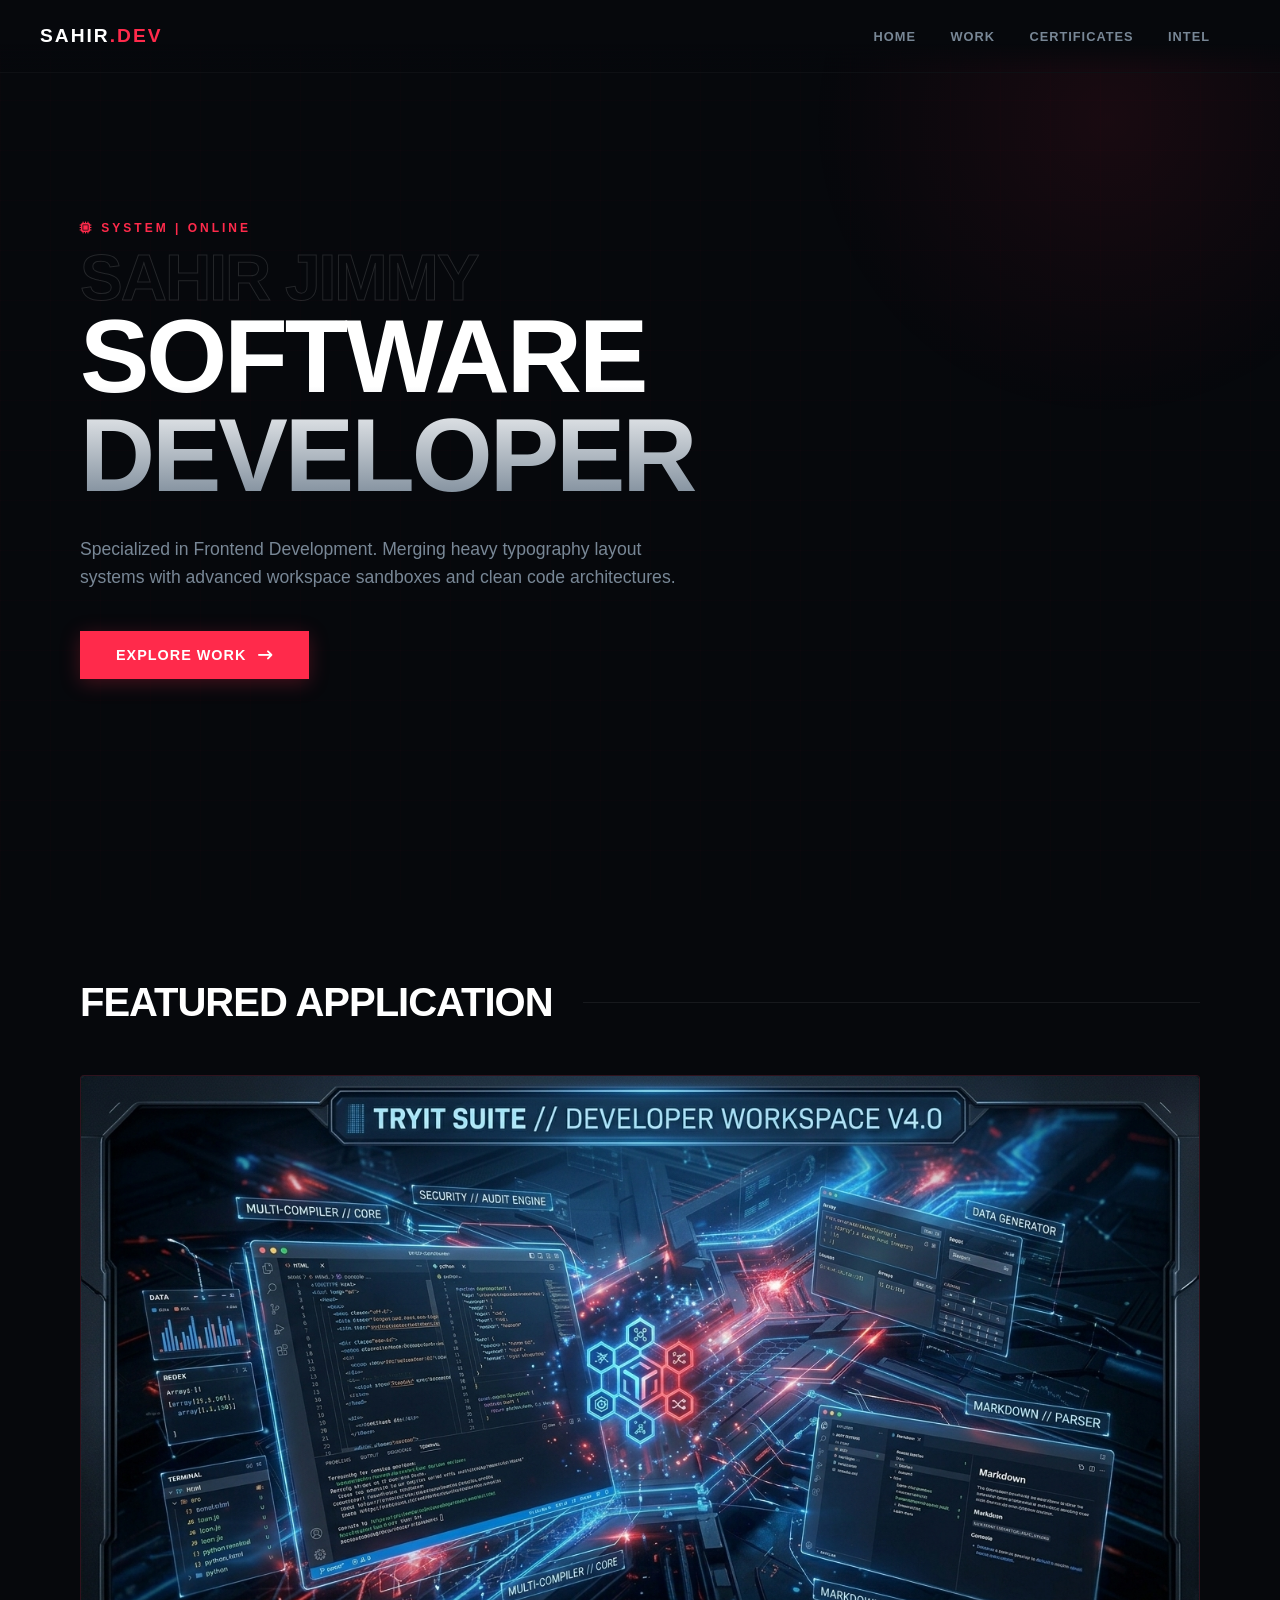
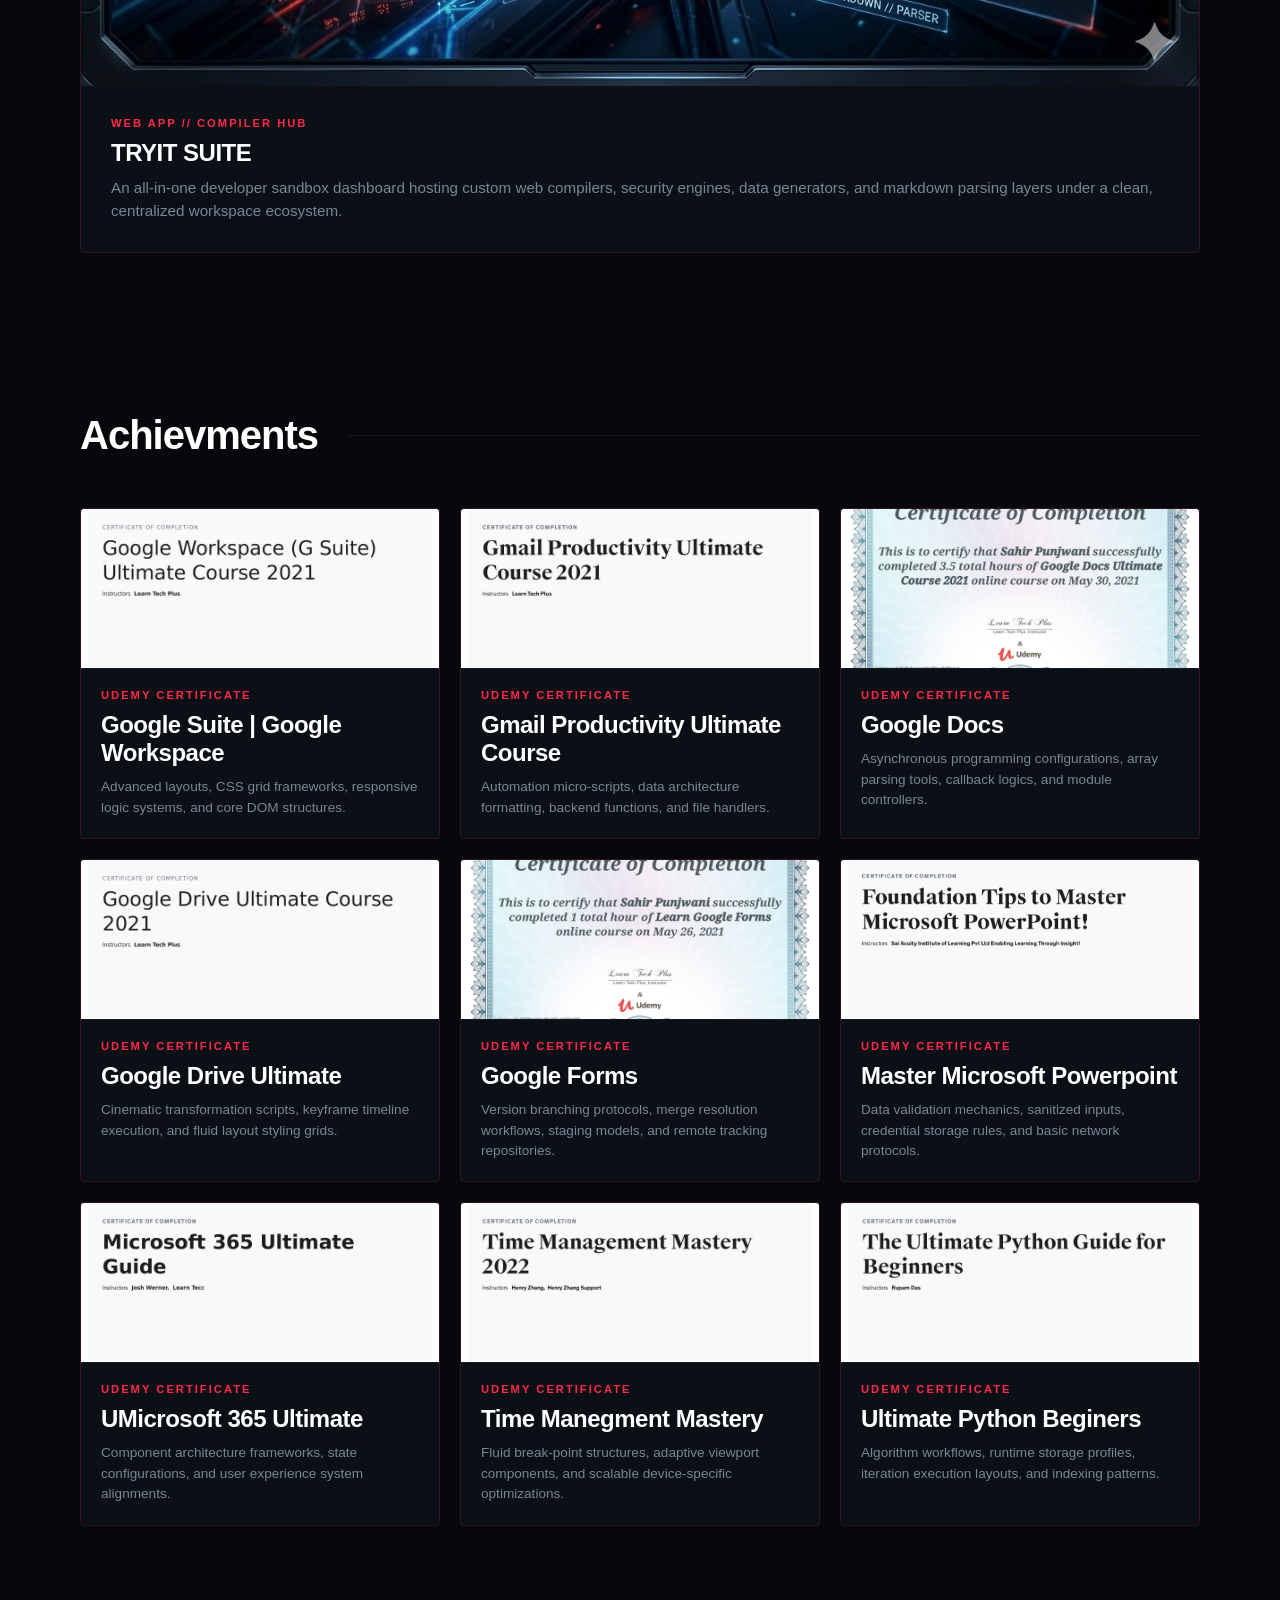
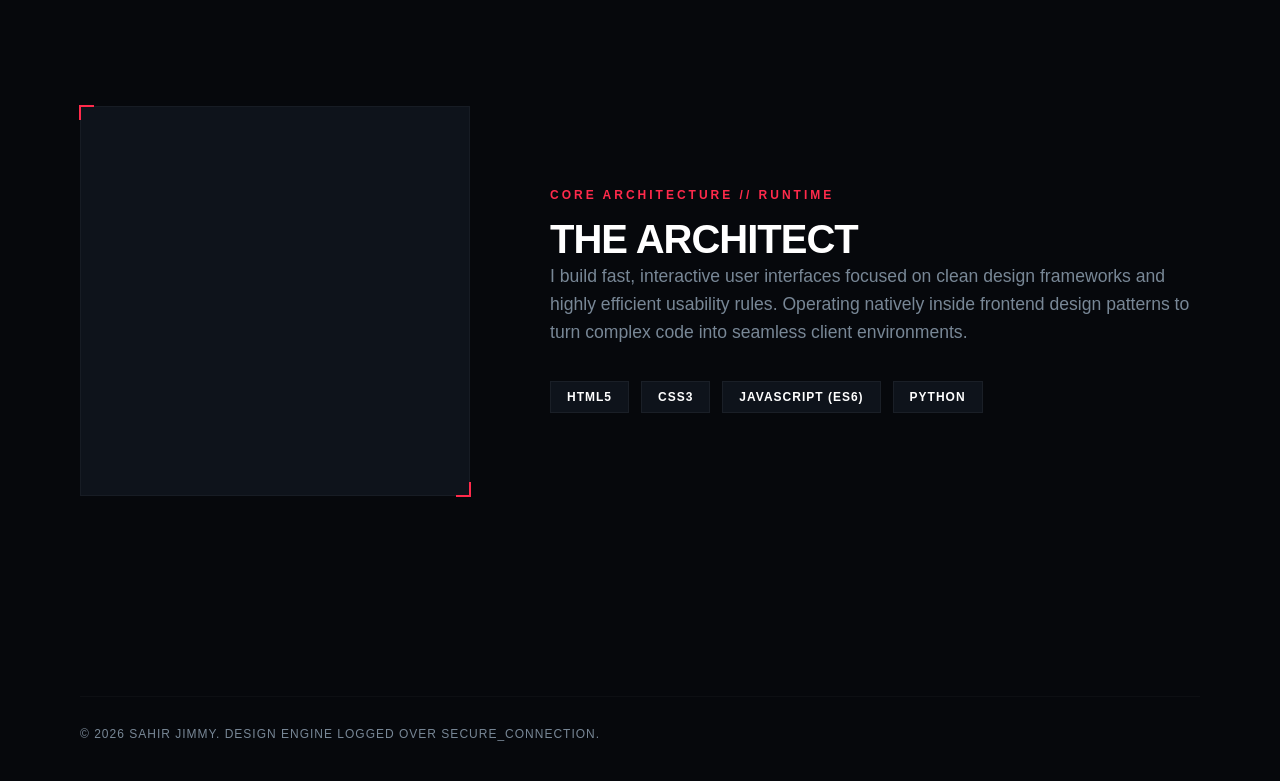
==== index.html @ c9b7b634 "Made Portfolio" ====
<!DOCTYPE html>
<html lang="en">
<head>
  <meta charset="UTF-8">
  <meta name="viewport" content="width=device-width, initial-scale=1.0">
  <title>Sahir Jimmy // Portfolio</title>
  <link rel="stylesheet" href="style.css">
  <link rel="stylesheet" href="https://cdnjs.cloudflare.com/ajax/libs/font-awesome/6.4.0/css/all.min.css">
</head>
<body>

  <div class="bg-grid"></div>
  <div class="glow-orb"></div>

  <header class="navbar">
    <div class="nav-logo">SAHIR<span>.DEV</span></div>
    <nav class="nav-links">
      <a href="#hero">HOME</a>
      <a href="#work">WORK</a>
      <a href="#credentials">CERTIFICATES</a>
      <a href="#about">INTEL</a>
    </nav>
  </header>

  <section id="hero" class="hero-section">
    <div class="hero-text-wrapper container animate-fade">
      <div class="tiny-label"><i class="fa-solid fa-microchip"></i> SYSTEM | ONLINE</div>
      <h2 class="heavy-subtitle">SAHIR JIMMY</h2>
      <h1 class="heavy-title">SOFTWARE DEVELOPER</h1>
      <p class="hero-description">Specialized in Frontend Development. Merging heavy typography layout systems with advanced workspace sandboxes and clean code architectures.</p>
      <div class="hero-actions">
        <a href="#work" class="btn-primary">EXPLORE WORK <i class="fa-solid fa-arrow-right-long"></i></a>
        <div class="scroll-tag"></div>
      </div>
    </div>
  </section>

  <section id="work" class="work-section container">
    <div class="section-header animate-fade">
      <h2 class="section-title">FEATURED APPLICATION</h2>
      <span class="thin-line"></span>
    </div>
    
    <div class="project-grid">
      <div class="project-card animate-fade" style="grid-column: 1 / -1;">
        <div class="card-image-placeholder" style="height: auto; min-height: 240px; background: #070708;">
          <img src="tryit-suite-bg.png" alt="TryIt Suite Application Workspace UI" style="width: 100%; height: 100%; object-fit: cover; display: block;">
        </div>
        <div class="card-content">
          <div class="card-tag">WEB APP // COMPILER HUB</div>
          <h3>TRYIT SUITE</h3>
          <p>An all-in-one developer sandbox dashboard hosting custom web compilers, security engines, data generators, and markdown parsing layers under a clean, centralized workspace ecosystem.</p>
        </div>
      </div>
    </div>
  </section>

  <section id="credentials" class="work-section container">
    <div class="section-header animate-fade">
      <h2 class="section-title">Achievments</h2>
      <span class="thin-line"></span>
    </div>

    <div class="certificate-grid">
      
      <div class="project-card animate-fade">
        <div class="card-image-placeholder" style="height: 160px; background: #0e131b;">
          <img src="G-suit.jpg" alt="Certificate 1" style="width: 100%; height: 100%; object-fit: cover; display: block;">
        </div>
        <div class="card-content" style="padding: 20px;">
          <div class="card-tag">UDEMY CERTIFICATE</div>
          <h3>Google Suite | Google Workspace</h3>
          <p style="font-size: 0.85rem;">Advanced layouts, CSS grid frameworks, responsive logic systems, and core DOM structures.</p>
        </div>
      </div>

      <div class="project-card animate-fade">
        <div class="card-image-placeholder" style="height: 160px; background: #0e131b;">
          <img src="Gmail Productivity Ultimate Course.jpg" alt="Certificate 2" style="width: 100%; height: 100%; object-fit: cover; display: block;">
        </div>
        <div class="card-content" style="padding: 20px;">
          <div class="card-tag">UDEMY CERTIFICATE</div>
          <h3>Gmail Productivity Ultimate Course</h3>
          <p style="font-size: 0.85rem;">Automation micro-scripts, data architecture formatting, backend functions, and file handlers.</p>
        </div>
      </div>

      <div class="project-card animate-fade">
        <div class="card-image-placeholder" style="height: 160px; background: #0e131b;">
          <img src="Google Docs.jpg" alt="Certificate 3" style="width: 100%; height: 100%; object-fit: cover; display: block;">
        </div>
        <div class="card-content" style="padding: 20px;">
          <div class="card-tag">UDEMY CERTIFICATE</div>
          <h3>Google Docs</h3>
          <p style="font-size: 0.85rem;">Asynchronous programming configurations, array parsing tools, callback logics, and module controllers.</p>
        </div>
      </div>

      <div class="project-card animate-fade">
        <div class="card-image-placeholder" style="height: 160px; background: #0e131b;">
          <img src="Google Drive Ultimate.jpg" alt="Certificate 4" style="width: 100%; height: 100%; object-fit: cover; display: block;">
        </div>
        <div class="card-content" style="padding: 20px;">
          <div class="card-tag">UDEMY CERTIFICATE</div>
          <h3>Google Drive Ultimate</h3>
          <p style="font-size: 0.85rem;">Cinematic transformation scripts, keyframe timeline execution, and fluid layout styling grids.</p>
        </div>
      </div>

      <div class="project-card animate-fade">
        <div class="card-image-placeholder" style="height: 160px; background: #0e131b;">
          <img src="Google Forms.jpg" alt="Certificate 5" style="width: 100%; height: 100%; object-fit: cover; display: block;">
        </div>
        <div class="card-content" style="padding: 20px;">
          <div class="card-tag">UDEMY CERTIFICATE</div>
          <h3>Google Forms</h3>
          <p style="font-size: 0.85rem;">Version branching protocols, merge resolution workflows, staging models, and remote tracking repositories.</p>
        </div>
      </div>

      <div class="project-card animate-fade">
        <div class="card-image-placeholder" style="height: 160px; background: #0e131b;">
          <img src="Master Microsoft Powerpoint.png" alt="Certificate 6" style="width: 100%; height: 100%; object-fit: cover; display: block;">
        </div>
        <div class="card-content" style="padding: 20px;">
          <div class="card-tag">UDEMY CERTIFICATE</div>
          <h3>Master Microsoft Powerpoint</h3>
          <p style="font-size: 0.85rem;">Data validation mechanics, sanitized inputs, credential storage rules, and basic network protocols.</p>
        </div>
      </div>

      <div class="project-card animate-fade">
        <div class="card-image-placeholder" style="height: 160px; background: #0e131b;">
          <img src="Microsoft 365 Ultimate.jpg" alt="Certificate 7" style="width: 100%; height: 100%; object-fit: cover; display: block;">
        </div>
        <div class="card-content" style="padding: 20px;">
          <div class="card-tag">UDEMY CERTIFICATE</div>
          <h3>UMicrosoft 365 Ultimate</h3>
          <p style="font-size: 0.85rem;">Component architecture frameworks, state configurations, and user experience system alignments.</p>
        </div>
      </div>

      <div class="project-card animate-fade">
        <div class="card-image-placeholder" style="height: 160px; background: #0e131b;">
          <img src="Time Manegment Mastery.jpg" alt="Certificate 8" style="width: 100%; height: 100%; object-fit: cover; display: block;">
        </div>
        <div class="card-content" style="padding: 20px;">
          <div class="card-tag">UDEMY CERTIFICATE</div>
          <h3>Time Manegment Mastery</h3>
          <p style="font-size: 0.85rem;">Fluid break-point structures, adaptive viewport components, and scalable device-specific optimizations.</p>
        </div>
      </div>

      <div class="project-card animate-fade">
        <div class="card-image-placeholder" style="height: 160px; background: #0e131b;">
          <img src="Ultimate Python Beginers.jpg" alt="Certificate 9" style="width: 100%; height: 100%; object-fit: cover; display: block;">
        </div>
        <div class="card-content" style="padding: 20px;">
          <div class="card-tag">UDEMY CERTIFICATE</div>
          <h3>Ultimate Python Beginers</h3>
          <p style="font-size: 0.85rem;">Algorithm workflows, runtime storage profiles, iteration execution layouts, and indexing patterns.</p>
        </div>
      </div>

    </div>
  </section>

  <section id="about" class="about-section container">
    <div class="about-layout">
      
      <div class="portrait-wrapper animate-fade">
        <div class="avatar-bg-layer">
          <img src="profile-pic.png" alt="Sahir Jimmy" style="width: 100%; height: 100%; object-fit: cover; border-radius: 50%;">
        </div>
        <div class="ui-corner-tl"></div>
        <div class="ui-corner-br"></div>
      </div>

      <div class="about-content animate-fade">
        <div class="tiny-label">CORE ARCHITECTURE // RUNTIME</div>
        <h2 class="section-title">THE ARCHITECT</h2>
        <p>I build fast, interactive user interfaces focused on clean design frameworks and highly efficient usability rules. Operating natively inside frontend design patterns to turn complex code into seamless client environments.</p>
        
        <div class="tech-stack">
          <span class="stack-badge">HTML5</span>
          <span class="stack-badge">CSS3</span>
          <span class="stack-badge">JAVASCRIPT (ES6)</span>
          <span class="stack-badge">PYTHON</span>
        </div>
      </div>

    </div>
  </section>

  <footer class="footer-section container">
    <span class="thin-line"></span>
    <div class="footer-bottom" style="margin-top: 40px;">
      <p>© 2026 SAHIR JIMMY. DESIGN ENGINE LOGGED OVER SECURE_CONNECTION.</p>
    </div>
  </footer>

  <script>
    const observer = new IntersectionObserver((entries) => {
      entries.forEach((entry) => {
        if (entry.isIntersecting) {
          entry.target.classList.add('visible');
        }
      });
    }, { threshold: 0.15 });

    document.querySelectorAll('.animate-fade').forEach((el) => observer.observe(el));
  </script>
</body>
</html>
---- style.css ----
/* --- SYSTEM RESET & PURE CYBER RED CONFIG --- */
:root {
  --bg-deep: #06080c;
  --bg-charcoal: #0e131b;
  --accent-red: #ff2a4b;         /* Master Accent Color */
  --accent-red-glow: rgba(255, 42, 75, 0.12);
  --text-primary: #ffffff;
  --text-muted: #788796;
  --glass-overlay: rgba(14, 19, 27, 0.75);
  --glass-border: rgba(255, 42, 75, 0.15);
}

* {
  margin: 0;
  padding: 0;
  box-sizing: border-box;
  scroll-behavior: smooth;
}

body {
  background-color: var(--bg-deep);
  color: var(--text-primary);
  font-family: 'Segoe UI', Roboto, Helvetica, Arial, sans-serif;
  overflow-x: hidden;
  position: relative;
}

.container {
  max-width: 1200px;
  margin: 0 auto;
  padding: 0 40px;
}

/* --- BACKGROUND GRAPHICS --- */
.bg-grid {
  position: fixed;
  top: 0;
  left: 0;
  width: 100%;
  height: 100%;
  background-image: linear-gradient(rgba(255, 42, 75, 0.015) 1px, transparent 1px),
                    linear-gradient(90deg, rgba(255, 42, 75, 0.015) 1px, transparent 1px);
  background-size: 50px 50px;
  z-index: -2;
}

.glow-orb {
  position: fixed;
  top: -20%;
  right: -10%;
  width: 600px;
  height: 600px;
  background: radial-gradient(circle, rgba(255, 42, 75, 0.08) 0%, transparent 70%);
  z-index: -1;
  pointer-events: none;
}

/* --- NAVIGATION --- */
.navbar {
  position: fixed;
  top: 0;
  left: 0;
  width: 100%;
  display: flex;
  justify-content: space-between;
  align-items: center;
  padding: 25px 40px;
  background: linear-gradient(to bottom, var(--bg-deep) 60%, transparent);
  z-index: 1000;
  border-bottom: 1px solid rgba(255, 255, 255, 0.03);
}

.nav-logo {
  font-weight: 900;
  font-size: 1.2rem;
  letter-spacing: 2px;
}
.nav-logo span { color: var(--accent-red); }

.nav-links a {
  color: var(--text-muted);
  text-decoration: none;
  font-size: 0.8rem;
  font-weight: 700;
  margin-right: 30px;
  letter-spacing: 1px;
  transition: color 0.2s;
}
.nav-links a:hover { color: var(--accent-red); }

/* --- HERO SECTION --- */
.hero-section {
  min-height: 100vh;
  display: flex;
  align-items: center;
  position: relative;
}

.tiny-label {
  color: var(--accent-red);
  font-size: 0.75rem;
  font-weight: 700;
  letter-spacing: 3px;
  margin-bottom: 15px;
  text-transform: uppercase;
}

.heavy-subtitle {
  font-size: 4rem;
  font-weight: 900;
  letter-spacing: -2px;
  line-height: 0.9;
  color: transparent;
  -webkit-text-stroke: 1px rgba(255,255,255,0.12);
}

.heavy-title {
  font-size: 6.5rem;
  font-weight: 900;
  letter-spacing: -3px;
  line-height: 0.95;
  text-transform: uppercase;
  margin-bottom: 30px;
  background: linear-gradient(180deg, #fff 40%, var(--text-muted));
  -webkit-background-clip: text;
  -webkit-text-fill-color: transparent;
}

.hero-description {
  font-size: 1.1rem;
  color: var(--text-muted);
  max-width: 600px;
  line-height: 1.6;
  margin-bottom: 40px;
}

.hero-actions {
  display: flex;
  align-items: center;
  gap: 40px;
}

.btn-primary {
  background: var(--accent-red);
  color: #fff;
  text-decoration: none;
  font-weight: 800;
  font-size: 0.9rem;
  padding: 16px 36px;
  letter-spacing: 1px;
  display: flex;
  align-items: center;
  gap: 12px;
  box-shadow: 0 4px 20px rgba(255, 42, 75, 0.25);
  transition: transform 0.2s, box-shadow 0.2s;
}
.btn-primary:hover {
  transform: translateY(-2px);
  box-shadow: 0 6px 25px rgba(255, 42, 75, 0.45);
}

.scroll-tag {
  font-size: 0.8rem;
  font-weight: 700;
  color: var(--text-muted);
  letter-spacing: 2px;
}

/* --- CARDS & GRID STRUCTURING --- */
.work-section {
  padding: 80px 40px;
}

.section-header {
  display: flex;
  align-items: center;
  gap: 30px;
  margin-bottom: 50px;
}

.section-title {
  font-size: 2.5rem;
  font-weight: 900;
  letter-spacing: -1px;
}

.thin-line {
  flex-grow: 1;
  height: 1px;
  background: rgba(255, 255, 255, 0.07);
}

.project-grid {
  display: grid;
  grid-template-columns: repeat(2, 1fr);
  gap: 40px;
}

.certificate-grid {
  display: grid;
  grid-template-columns: repeat(auto-fit, minmax(280px, 1fr));
  gap: 20px;
}

.project-card {
  background: var(--glass-overlay);
  border: 1px solid var(--glass-border);
  backdrop-filter: blur(10px);
  border-radius: 4px;
  overflow: hidden;
  transition: transform 0.3s ease, border-color 0.3s ease, box-shadow 0.3s ease;
}

.project-card:hover {
  transform: translateY(-5px);
  border-color: var(--accent-red);
  box-shadow: 0 10px 30px var(--accent-red-glow);
}

.card-image-placeholder {
  display: flex;
  justify-content: center;
  align-items: center;
  border-bottom: 1px solid rgba(255, 255, 255, 0.03);
  overflow: hidden;
}

.card-content {
  padding: 30px;
}

.card-tag {
  font-size: 0.7rem;
  font-weight: 800;
  color: var(--accent-red);
  letter-spacing: 2px;
  margin-bottom: 10px;
}

.card-content h3 {
  font-size: 1.5rem;
  font-weight: 800;
  letter-spacing: -0.5px;
  margin-bottom: 10px;
}

.card-content p {
  color: var(--text-muted);
  font-size: 0.95rem;
  line-height: 1.5;
}

/* --- ABOUT ARCHITECTURE SECTION --- */
.about-section {
  padding: 100px 40px;
}

.about-layout {
  display: grid;
  grid-template-columns: 4.5fr 7.5fr;
  gap: 80px;
  align-items: center;
}

.portrait-wrapper {
  position: relative;
  width: 100%;
  aspect-ratio: 1/1;
  background-color: var(--bg-charcoal);
  border: 1px solid rgba(255,255,255,0.04);
  padding: 15px;
}

.avatar-bg-layer {
  width: 100%;
  height: 100%;
  display: flex;
  justify-content: center;
  align-items: center;
}

.ui-corner-tl, .ui-corner-br {
  position: absolute;
  width: 15px;
  height: 15px;
  border-color: var(--accent-red);
  border-style: solid;
  pointer-events: none;
}
.ui-corner-tl { top: -2px; left: -2px; border-width: 2px 0 0 2px; }
.ui-corner-br { bottom: -2px; right: -2px; border-width: 0 2px 2px 0; }

.about-content p {
  color: var(--text-muted);
  font-size: 1.1rem;
  line-height: 1.6;
  margin-bottom: 35px;
}

.tech-stack {
  display: flex;
  flex-wrap: wrap;
  gap: 12px;
}

.stack-badge {
  background: var(--bg-charcoal);
  border: 1px solid rgba(255,255,255,0.05);
  padding: 8px 16px;
  font-size: 0.75rem;
  font-weight: 700;
  letter-spacing: 1px;
}

/* --- FOOTER SECTIONS --- */
.footer-section {
  padding: 60px 40px 40px 40px;
}

.footer-bottom {
  border-top: 1px solid rgba(255, 255, 255, 0.03);
  padding-top: 30px;
  font-size: 0.75rem;
  color: var(--text-muted);
  letter-spacing: 1px;
}

/* --- MOTION ANIMATION ENGINE --- */
.animate-fade {
  opacity: 0;
  transform: translateY(30px);
  transition: opacity 0.8s cubic-bezier(0.16, 1, 0.3, 1), 
              transform 0.8s cubic-bezier(0.16, 1, 0.3, 1);
}

.animate-fade.visible {
  opacity: 1;
  transform: translateY(0);
}

@media (max-width: 992px) {
  .heavy-title { font-size: 4.5rem; }
  .heavy-subtitle { font-size: 3rem; }
  .project-grid { grid-template-columns: 1fr; }
  .about-layout { grid-template-columns: 1fr; gap: 40px; }
  .portrait-wrapper { max-width: 360px; margin: 0 auto; }
}
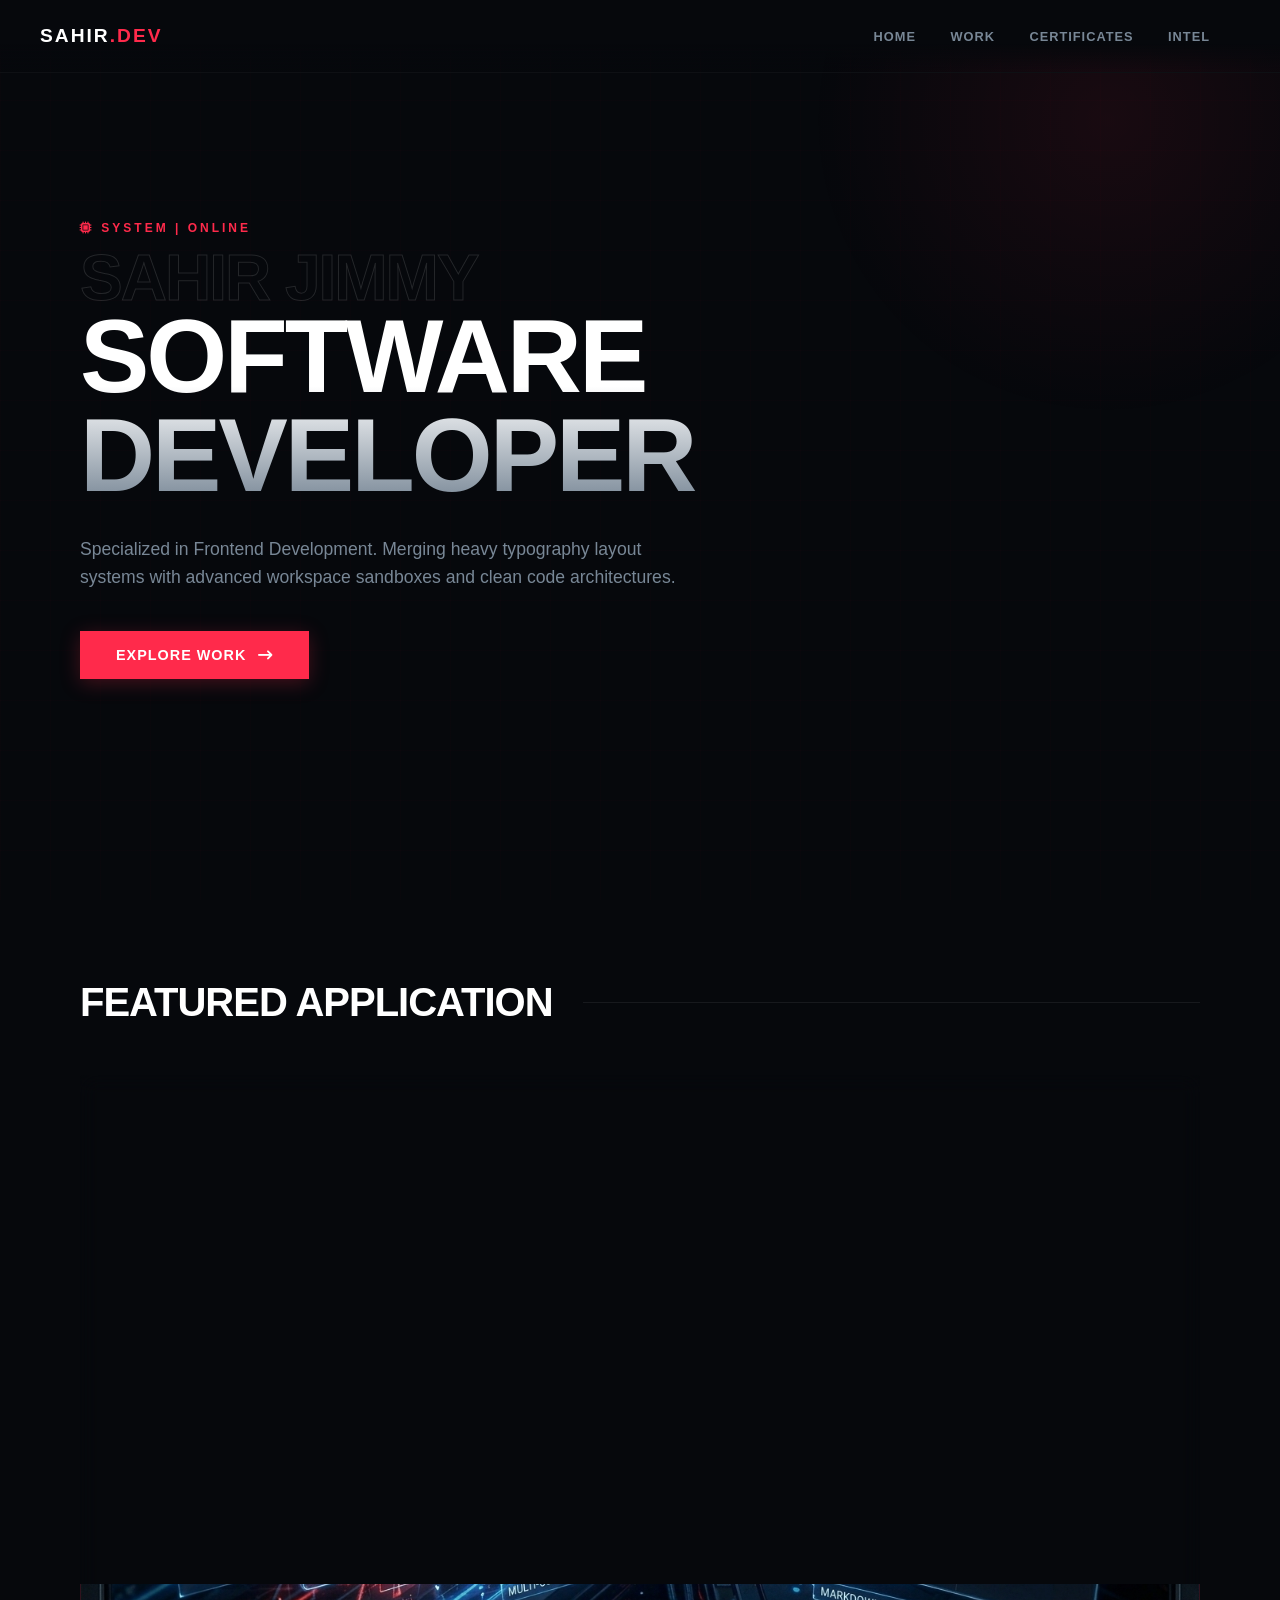
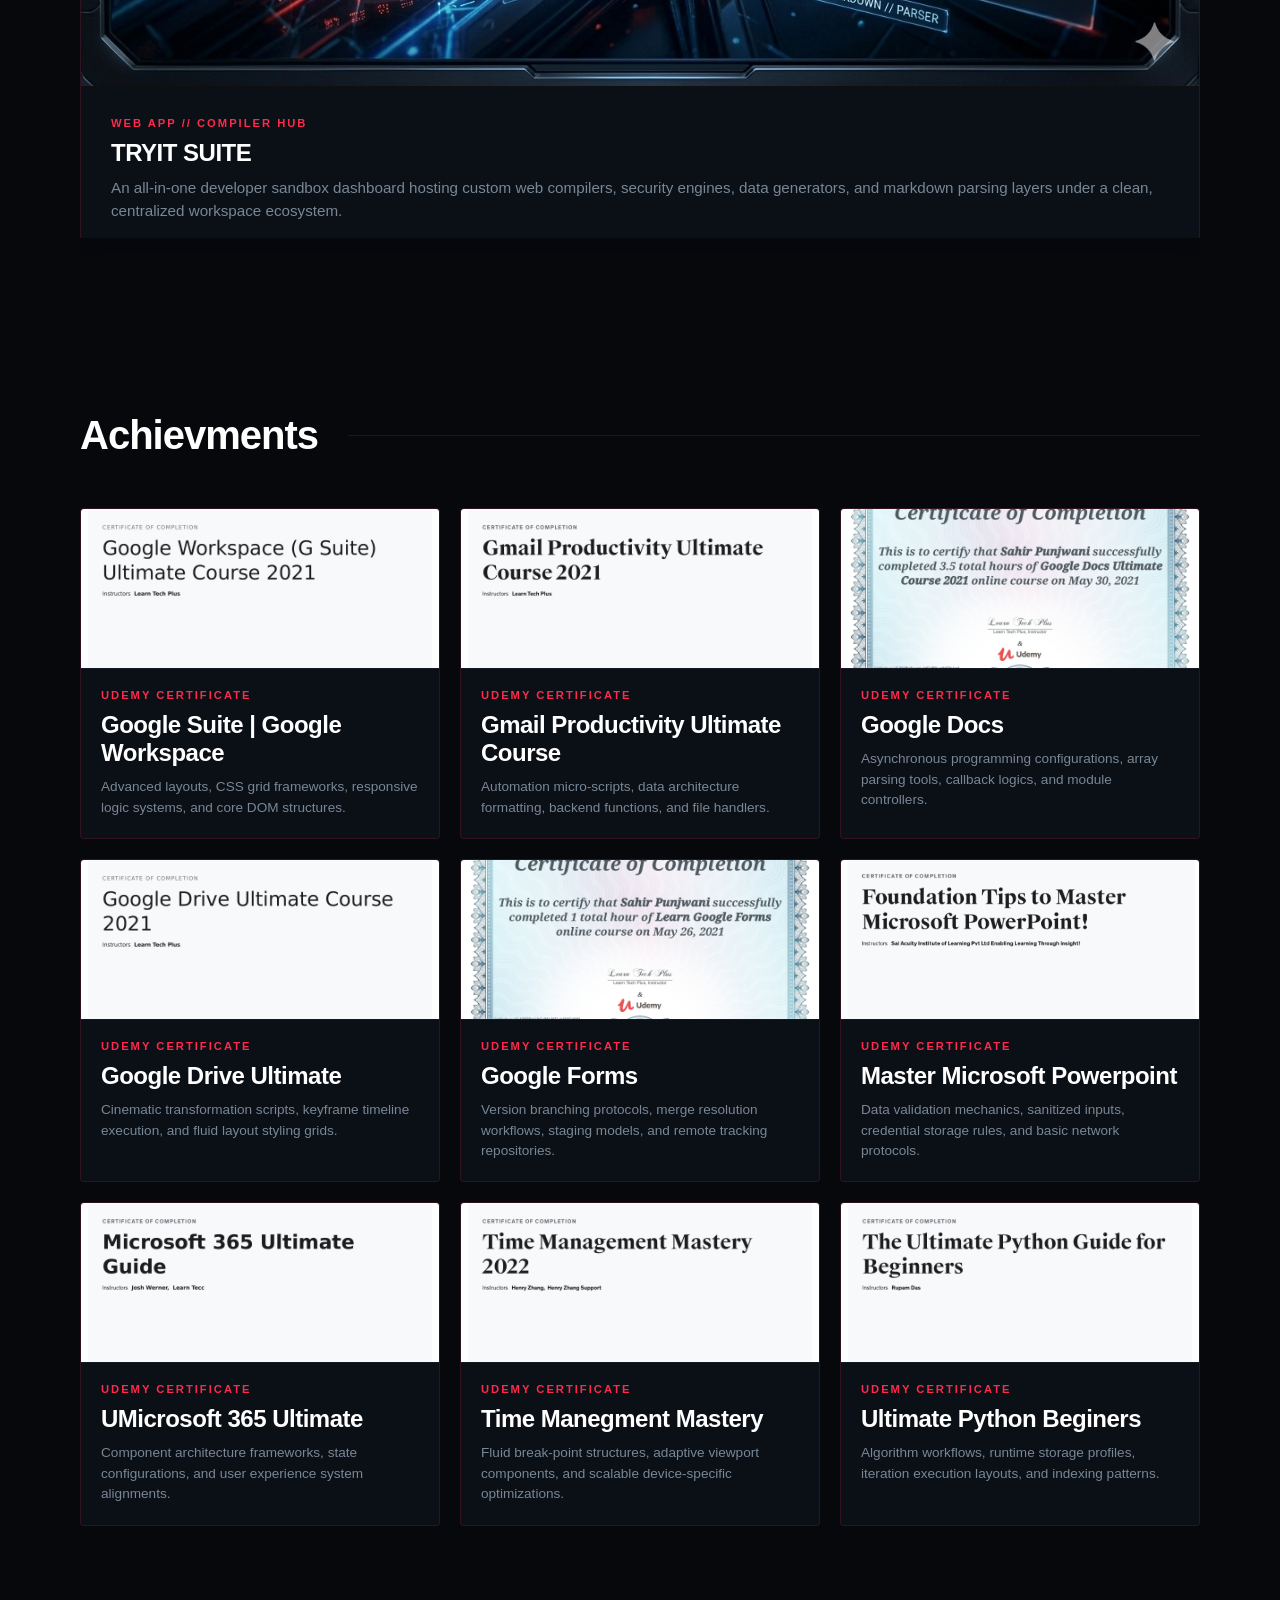
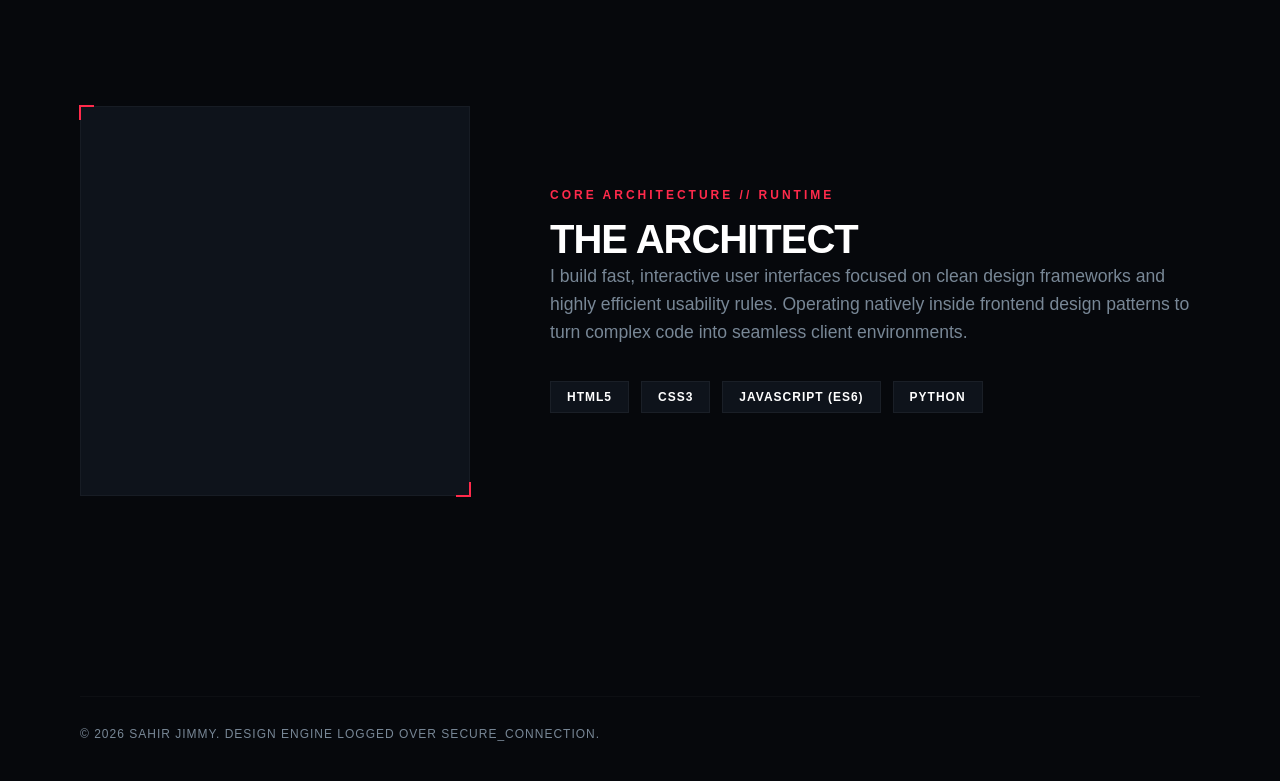
==== commit f0093e7f: "something" ====
--- a/index.html
+++ b/index.html
@@ -6,6 +6,7 @@
   <title>Sahir Jimmy // Portfolio</title>
   <link rel="stylesheet" href="style.css">
   <link rel="stylesheet" href="https://cdnjs.cloudflare.com/ajax/libs/font-awesome/6.4.0/css/all.min.css">
+  <link rel="icon" type="image/png" href="mypic.png">
 </head>
 <body>
 
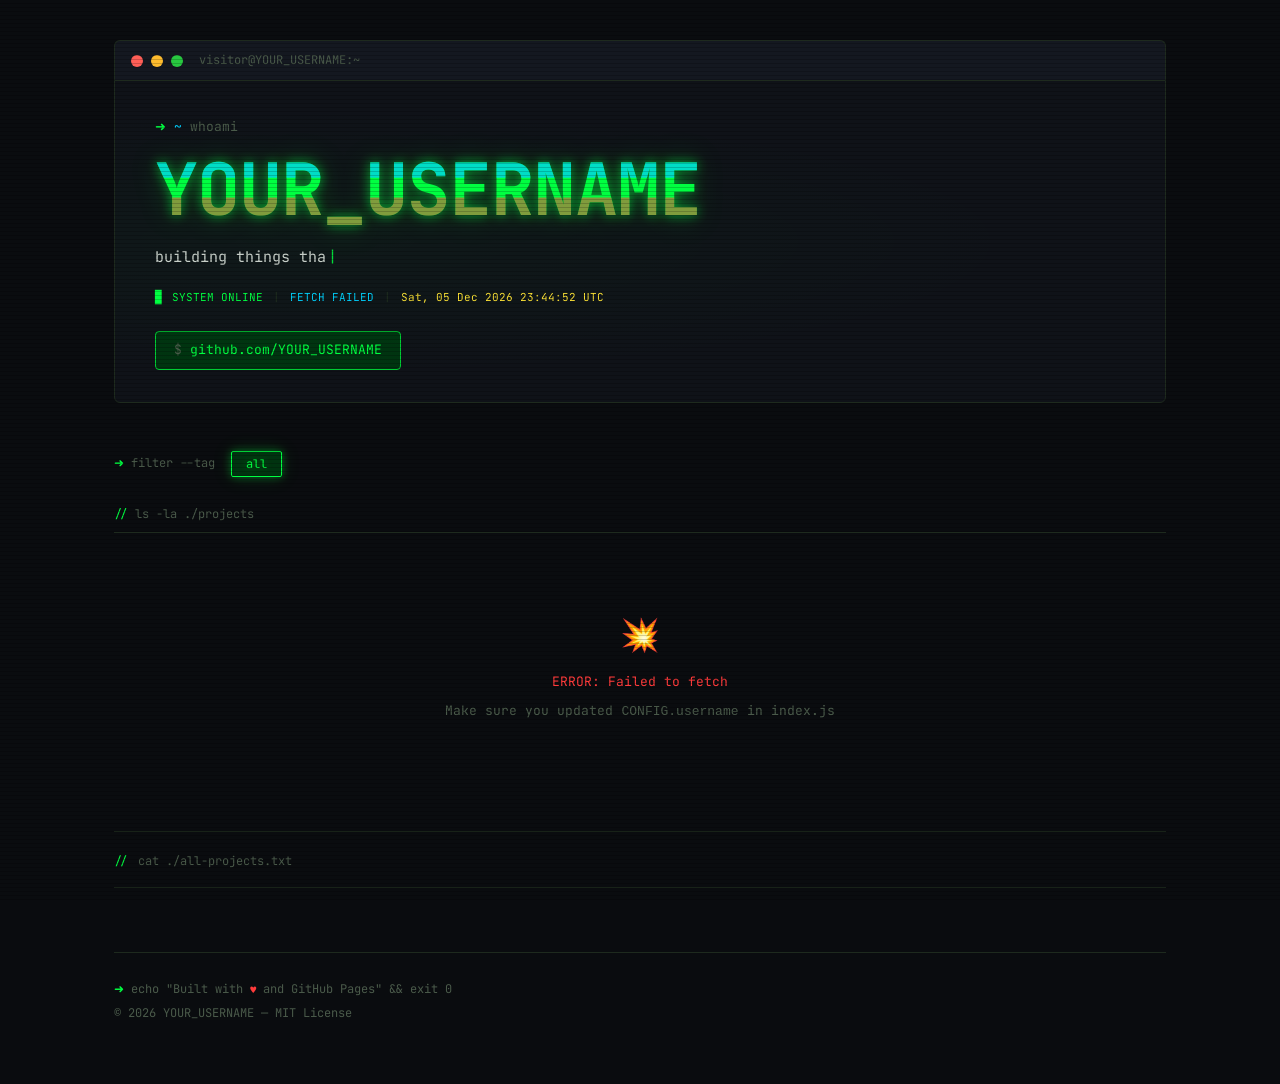
==== commit 362d8fa2: ".." ====
--- a/index.html
+++ b/index.html
@@ -1,215 +1,89 @@
 <!DOCTYPE html>
 <html lang="en">
 <head>
-  <meta charset="UTF-8">
-  <meta name="viewport" content="width=device-width, initial-scale=1.0">
-  <title>Sahir Jimmy // Portfolio</title>
-  <link rel="stylesheet" href="style.css">
-  <link rel="stylesheet" href="https://cdnjs.cloudflare.com/ajax/libs/font-awesome/6.4.0/css/all.min.css">
-  <link rel="icon" type="image/png" href="mypic.png">
+  <meta charset="UTF-8" />
+  <meta name="viewport" content="width=device-width, initial-scale=1.0" />
+  <title>YOUR_USERNAME — Projects</title>
+  <link rel="stylesheet" href="index.css" />
+  <link href="https://fonts.googleapis.com/css2?family=JetBrains+Mono:wght@400;600;700&family=Share+Tech+Mono&display=swap" rel="stylesheet" />
 </head>
 <body>
 
-  <div class="bg-grid"></div>
-  <div class="glow-orb"></div>
+  <!-- Scanline overlay -->
+  <div class="scanlines"></div>
 
-  <header class="navbar">
-    <div class="nav-logo">SAHIR<span>.DEV</span></div>
-    <nav class="nav-links">
-      <a href="#hero">HOME</a>
-      <a href="#work">WORK</a>
-      <a href="#credentials">CERTIFICATES</a>
-      <a href="#about">INTEL</a>
-    </nav>
-  </header>
+  <!-- Matrix rain canvas -->
+  <canvas id="matrix-canvas"></canvas>
 
-  <section id="hero" class="hero-section">
-    <div class="hero-text-wrapper container animate-fade">
-      <div class="tiny-label"><i class="fa-solid fa-microchip"></i> SYSTEM | ONLINE</div>
-      <h2 class="heavy-subtitle">SAHIR JIMMY</h2>
-      <h1 class="heavy-title">SOFTWARE DEVELOPER</h1>
-      <p class="hero-description">Specialized in Frontend Development. Merging heavy typography layout systems with advanced workspace sandboxes and clean code architectures.</p>
-      <div class="hero-actions">
-        <a href="#work" class="btn-primary">EXPLORE WORK <i class="fa-solid fa-arrow-right-long"></i></a>
-        <div class="scroll-tag"></div>
+  <div class="container">
+
+    <!-- HEADER -->
+    <header id="header">
+      <div class="terminal-bar">
+        <span class="dot red"></span>
+        <span class="dot yellow"></span>
+        <span class="dot green"></span>
+        <span class="terminal-title">visitor@YOUR_USERNAME:~</span>
       </div>
-    </div>
-  </section>
-
-  <section id="work" class="work-section container">
-    <div class="section-header animate-fade">
-      <h2 class="section-title">FEATURED APPLICATION</h2>
-      <span class="thin-line"></span>
-    </div>
-    
-    <div class="project-grid">
-      <div class="project-card animate-fade" style="grid-column: 1 / -1;">
-        <div class="card-image-placeholder" style="height: auto; min-height: 240px; background: #070708;">
-          <img src="tryit-suite-bg.png" alt="TryIt Suite Application Workspace UI" style="width: 100%; height: 100%; object-fit: cover; display: block;">
+      <div class="hero">
+        <p class="prompt"><span class="green-text">➜</span> <span class="blue-text">~</span> whoami</p>
+        <h1 class="glitch" data-text="YOUR_USERNAME">YOUR_USERNAME</h1>
+        <p class="tagline" id="typed-tagline"></p>
+        <div class="status-line">
+          <span class="blink">█</span>
+          <span id="status-text">SYSTEM ONLINE</span>
+          <span class="sep">|</span>
+          <span id="project-count">0 REPOS LOADED</span>
+          <span class="sep">|</span>
+          <span id="live-time"></span>
         </div>
-        <div class="card-content">
-          <div class="card-tag">WEB APP // COMPILER HUB</div>
-          <h3>TRYIT SUITE</h3>
-          <p>An all-in-one developer sandbox dashboard hosting custom web compilers, security engines, data generators, and markdown parsing layers under a clean, centralized workspace ecosystem.</p>
+        <div class="header-links">
+          <a href="https://github.com/YOUR_USERNAME" target="_blank" class="btn-terminal">
+            <span class="btn-prefix">$</span> github.com/YOUR_USERNAME
+          </a>
         </div>
       </div>
-    </div>
-  </section>
+    </header>
 
-  <section id="credentials" class="work-section container">
-    <div class="section-header animate-fade">
-      <h2 class="section-title">Achievments</h2>
-      <span class="thin-line"></span>
-    </div>
+    <!-- FILTER BAR -->
+    <section class="filter-bar" id="filter-bar">
+      <span class="prompt-inline"><span class="green-text">➜</span> filter --tag</span>
+      <div class="tags" id="tag-filters">
+        <button class="tag active" data-tag="all">all</button>
+      </div>
+    </section>
 
-    <div class="certificate-grid">
-      
-      <div class="project-card animate-fade">
-        <div class="card-image-placeholder" style="height: 160px; background: #0e131b;">
-          <img src="G-suit.jpg" alt="Certificate 1" style="width: 100%; height: 100%; object-fit: cover; display: block;">
-        </div>
-        <div class="card-content" style="padding: 20px;">
-          <div class="card-tag">UDEMY CERTIFICATE</div>
-          <h3>Google Suite | Google Workspace</h3>
-          <p style="font-size: 0.85rem;">Advanced layouts, CSS grid frameworks, responsive logic systems, and core DOM structures.</p>
-        </div>
+    <!-- PROJECTS GRID -->
+    <main>
+      <div class="section-header">
+        <span class="green-text">// </span>ls -la ./projects
       </div>
+      <div class="grid" id="projects-grid">
+        <!-- Populated by JS -->
+      </div>
+    </main>
 
-      <div class="project-card animate-fade">
-        <div class="card-image-placeholder" style="height: 160px; background: #0e131b;">
-          <img src="Gmail Productivity Ultimate Course.jpg" alt="Certificate 2" style="width: 100%; height: 100%; object-fit: cover; display: block;">
-        </div>
-        <div class="card-content" style="padding: 20px;">
-          <div class="card-tag">UDEMY CERTIFICATE</div>
-          <h3>Gmail Productivity Ultimate Course</h3>
-          <p style="font-size: 0.85rem;">Automation micro-scripts, data architecture formatting, backend functions, and file handlers.</p>
-        </div>
+    <!-- ALL PROJECTS LINKS DIRECTORY -->
+    <section class="links-section">
+      <hr class="section-hr" />
+      <div class="links-header">
+        <span class="green-text">// </span>cat ./all-projects.txt
+        <span class="links-count" id="links-count"></span>
       </div>
+      <div class="links-list" id="links-list">
+        <!-- Populated by JS -->
+      </div>
+      <hr class="section-hr" />
+    </section>
 
-      <div class="project-card animate-fade">
-        <div class="card-image-placeholder" style="height: 160px; background: #0e131b;">
-          <img src="Google Docs.jpg" alt="Certificate 3" style="width: 100%; height: 100%; object-fit: cover; display: block;">
-        </div>
-        <div class="card-content" style="padding: 20px;">
-          <div class="card-tag">UDEMY CERTIFICATE</div>
-          <h3>Google Docs</h3>
-          <p style="font-size: 0.85rem;">Asynchronous programming configurations, array parsing tools, callback logics, and module controllers.</p>
-        </div>
-      </div>
+    <!-- FOOTER -->
+    <footer>
+      <p><span class="green-text">➜</span> echo "Built with <span class="red-text">♥</span> and GitHub Pages" && exit 0</p>
+      <p class="dim">© <span id="year"></span> YOUR_USERNAME — MIT License</p>
+    </footer>
 
-      <div class="project-card animate-fade">
-        <div class="card-image-placeholder" style="height: 160px; background: #0e131b;">
-          <img src="Google Drive Ultimate.jpg" alt="Certificate 4" style="width: 100%; height: 100%; object-fit: cover; display: block;">
-        </div>
-        <div class="card-content" style="padding: 20px;">
-          <div class="card-tag">UDEMY CERTIFICATE</div>
-          <h3>Google Drive Ultimate</h3>
-          <p style="font-size: 0.85rem;">Cinematic transformation scripts, keyframe timeline execution, and fluid layout styling grids.</p>
-        </div>
-      </div>
+  </div>
 
-      <div class="project-card animate-fade">
-        <div class="card-image-placeholder" style="height: 160px; background: #0e131b;">
-          <img src="Google Forms.jpg" alt="Certificate 5" style="width: 100%; height: 100%; object-fit: cover; display: block;">
-        </div>
-        <div class="card-content" style="padding: 20px;">
-          <div class="card-tag">UDEMY CERTIFICATE</div>
-          <h3>Google Forms</h3>
-          <p style="font-size: 0.85rem;">Version branching protocols, merge resolution workflows, staging models, and remote tracking repositories.</p>
-        </div>
-      </div>
-
-      <div class="project-card animate-fade">
-        <div class="card-image-placeholder" style="height: 160px; background: #0e131b;">
-          <img src="Master Microsoft Powerpoint.png" alt="Certificate 6" style="width: 100%; height: 100%; object-fit: cover; display: block;">
-        </div>
-        <div class="card-content" style="padding: 20px;">
-          <div class="card-tag">UDEMY CERTIFICATE</div>
-          <h3>Master Microsoft Powerpoint</h3>
-          <p style="font-size: 0.85rem;">Data validation mechanics, sanitized inputs, credential storage rules, and basic network protocols.</p>
-        </div>
-      </div>
-
-      <div class="project-card animate-fade">
-        <div class="card-image-placeholder" style="height: 160px; background: #0e131b;">
-          <img src="Microsoft 365 Ultimate.jpg" alt="Certificate 7" style="width: 100%; height: 100%; object-fit: cover; display: block;">
-        </div>
-        <div class="card-content" style="padding: 20px;">
-          <div class="card-tag">UDEMY CERTIFICATE</div>
-          <h3>UMicrosoft 365 Ultimate</h3>
-          <p style="font-size: 0.85rem;">Component architecture frameworks, state configurations, and user experience system alignments.</p>
-        </div>
-      </div>
-
-      <div class="project-card animate-fade">
-        <div class="card-image-placeholder" style="height: 160px; background: #0e131b;">
-          <img src="Time Manegment Mastery.jpg" alt="Certificate 8" style="width: 100%; height: 100%; object-fit: cover; display: block;">
-        </div>
-        <div class="card-content" style="padding: 20px;">
-          <div class="card-tag">UDEMY CERTIFICATE</div>
-          <h3>Time Manegment Mastery</h3>
-          <p style="font-size: 0.85rem;">Fluid break-point structures, adaptive viewport components, and scalable device-specific optimizations.</p>
-        </div>
-      </div>
-
-      <div class="project-card animate-fade">
-        <div class="card-image-placeholder" style="height: 160px; background: #0e131b;">
-          <img src="Ultimate Python Beginers.jpg" alt="Certificate 9" style="width: 100%; height: 100%; object-fit: cover; display: block;">
-        </div>
-        <div class="card-content" style="padding: 20px;">
-          <div class="card-tag">UDEMY CERTIFICATE</div>
-          <h3>Ultimate Python Beginers</h3>
-          <p style="font-size: 0.85rem;">Algorithm workflows, runtime storage profiles, iteration execution layouts, and indexing patterns.</p>
-        </div>
-      </div>
-
-    </div>
-  </section>
-
-  <section id="about" class="about-section container">
-    <div class="about-layout">
-      
-      <div class="portrait-wrapper animate-fade">
-        <div class="avatar-bg-layer">
-          <img src="profile-pic.png" alt="Sahir Jimmy" style="width: 100%; height: 100%; object-fit: cover; border-radius: 50%;">
-        </div>
-        <div class="ui-corner-tl"></div>
-        <div class="ui-corner-br"></div>
-      </div>
-
-      <div class="about-content animate-fade">
-        <div class="tiny-label">CORE ARCHITECTURE // RUNTIME</div>
-        <h2 class="section-title">THE ARCHITECT</h2>
-        <p>I build fast, interactive user interfaces focused on clean design frameworks and highly efficient usability rules. Operating natively inside frontend design patterns to turn complex code into seamless client environments.</p>
-        
-        <div class="tech-stack">
-          <span class="stack-badge">HTML5</span>
-          <span class="stack-badge">CSS3</span>
-          <span class="stack-badge">JAVASCRIPT (ES6)</span>
-          <span class="stack-badge">PYTHON</span>
-        </div>
-      </div>
-
-    </div>
-  </section>
-
-  <footer class="footer-section container">
-    <span class="thin-line"></span>
-    <div class="footer-bottom" style="margin-top: 40px;">
-      <p>© 2026 SAHIR JIMMY. DESIGN ENGINE LOGGED OVER SECURE_CONNECTION.</p>
-    </div>
-  </footer>
-
-  <script>
-    const observer = new IntersectionObserver((entries) => {
-      entries.forEach((entry) => {
-        if (entry.isIntersecting) {
-          entry.target.classList.add('visible');
-        }
-      });
-    }, { threshold: 0.15 });
-
-    document.querySelectorAll('.animate-fade').forEach((el) => observer.observe(el));
-  </script>
+  <script src="index.js"></script>
 </body>
 </html>
--- a/index.css
+++ b/index.css
@@ -0,0 +1,743 @@
+/* =============================================
+   TERMINAL PORTFOLIO — index.css
+   Dark hacker aesthetic for GitHub Pages
+   ============================================= */
+
+:root {
+  --bg:           #0a0c0f;
+  --bg2:          #0f1218;
+  --bg3:          #141820;
+  --border:       #1e2a1e;
+  --border-glow:  #00ff4120;
+  --green:        #00ff41;
+  --green-dim:    #00cc33;
+  --green-dark:   #003310;
+  --blue:         #00cfff;
+  --yellow:       #ffe135;
+  --red:          #ff3b3b;
+  --white:        #e8f0e8;
+  --dim:          #4a5a4a;
+  --font-mono:    'JetBrains Mono', 'Share Tech Mono', monospace;
+  --glow:         0 0 8px #00ff4155, 0 0 20px #00ff4122;
+  --glow-strong:  0 0 12px #00ff4199, 0 0 30px #00ff4144;
+  --card-radius:  4px;
+}
+
+/* ---- RESET ---- */
+*, *::before, *::after { box-sizing: border-box; margin: 0; padding: 0; }
+
+html { scroll-behavior: smooth; }
+
+body {
+  background: var(--bg);
+  color: var(--white);
+  font-family: var(--font-mono);
+  font-size: 14px;
+  line-height: 1.6;
+  min-height: 100vh;
+  overflow-x: hidden;
+}
+
+/* ---- MATRIX CANVAS (background) ---- */
+#matrix-canvas {
+  position: fixed;
+  top: 0; left: 0;
+  width: 100%; height: 100%;
+  opacity: 0.045;
+  pointer-events: none;
+  z-index: 0;
+}
+
+/* ---- SCANLINES ---- */
+.scanlines {
+  position: fixed;
+  inset: 0;
+  background: repeating-linear-gradient(
+    to bottom,
+    transparent 0px,
+    transparent 3px,
+    rgba(0,0,0,0.18) 3px,
+    rgba(0,0,0,0.18) 4px
+  );
+  pointer-events: none;
+  z-index: 999;
+}
+
+/* ---- LAYOUT ---- */
+.container {
+  position: relative;
+  z-index: 1;
+  max-width: 1100px;
+  margin: 0 auto;
+  padding: 0 24px 60px;
+}
+
+/* ---- HEADER ---- */
+header {
+  padding-top: 40px;
+  margin-bottom: 48px;
+  animation: fadeDown 0.6s ease both;
+}
+
+.terminal-bar {
+  display: flex;
+  align-items: center;
+  gap: 8px;
+  background: var(--bg3);
+  border: 1px solid var(--border);
+  border-bottom: none;
+  border-radius: 6px 6px 0 0;
+  padding: 10px 16px;
+}
+
+.dot {
+  width: 12px; height: 12px;
+  border-radius: 50%;
+  display: inline-block;
+}
+.dot.red    { background: #ff5f57; }
+.dot.yellow { background: #febc2e; }
+.dot.green  { background: #28c840; }
+
+.terminal-title {
+  margin-left: 8px;
+  color: var(--dim);
+  font-size: 12px;
+}
+
+.hero {
+  background: var(--bg2);
+  border: 1px solid var(--border);
+  border-radius: 0 0 6px 6px;
+  padding: 36px 40px 32px;
+  position: relative;
+  overflow: hidden;
+}
+
+.hero::before {
+  content: '';
+  position: absolute;
+  inset: 0;
+  background: radial-gradient(ellipse at 20% 50%, #00ff4108 0%, transparent 60%);
+  pointer-events: none;
+}
+
+.prompt {
+  font-size: 13px;
+  color: var(--dim);
+  margin-bottom: 12px;
+}
+
+h1.glitch {
+  font-size: clamp(2.4rem, 6vw, 4.5rem);
+  font-weight: 700;
+  color: var(--green);
+  text-shadow: var(--glow-strong);
+  letter-spacing: -1px;
+  position: relative;
+  display: inline-block;
+  line-height: 1.1;
+  margin-bottom: 16px;
+}
+
+/* Glitch effect */
+h1.glitch::before,
+h1.glitch::after {
+  content: attr(data-text);
+  position: absolute;
+  top: 0; left: 0;
+  width: 100%; height: 100%;
+  clip-path: polygon(0 0, 100% 0, 100% 35%, 0 35%);
+}
+h1.glitch::before {
+  color: var(--blue);
+  animation: glitch1 3.5s infinite steps(1);
+  text-shadow: none;
+  opacity: 0.7;
+}
+h1.glitch::after {
+  color: var(--red);
+  animation: glitch2 3.5s infinite steps(1);
+  text-shadow: none;
+  opacity: 0.5;
+  clip-path: polygon(0 60%, 100% 60%, 100% 100%, 0 100%);
+}
+
+.tagline {
+  color: var(--white);
+  font-size: 15px;
+  min-height: 24px;
+  margin-bottom: 20px;
+  opacity: 0.85;
+}
+
+.tagline::after {
+  content: '|';
+  color: var(--green);
+  animation: blink-cursor 0.75s step-end infinite;
+  margin-left: 2px;
+}
+
+.status-line {
+  font-size: 11px;
+  color: var(--dim);
+  margin-bottom: 24px;
+  display: flex;
+  align-items: center;
+  gap: 10px;
+  flex-wrap: wrap;
+}
+
+.sep { color: var(--border); }
+
+#status-text { color: var(--green); }
+#project-count { color: var(--blue); }
+#live-time { color: var(--yellow); }
+
+.blink { animation: blink-cursor 1s step-end infinite; color: var(--green); }
+
+.header-links { display: flex; gap: 12px; flex-wrap: wrap; }
+
+.btn-terminal {
+  display: inline-flex;
+  align-items: center;
+  gap: 8px;
+  border: 1px solid var(--green-dim);
+  color: var(--green);
+  text-decoration: none;
+  padding: 8px 18px;
+  font-family: var(--font-mono);
+  font-size: 13px;
+  border-radius: var(--card-radius);
+  transition: all 0.2s ease;
+  background: var(--green-dark);
+}
+
+.btn-terminal:hover {
+  background: #00ff4122;
+  box-shadow: var(--glow);
+  border-color: var(--green);
+}
+
+.btn-prefix { color: var(--dim); }
+
+/* ---- FILTER BAR ---- */
+.filter-bar {
+  display: flex;
+  align-items: center;
+  gap: 16px;
+  margin-bottom: 28px;
+  flex-wrap: wrap;
+  animation: fadeDown 0.7s ease 0.15s both;
+}
+
+.prompt-inline {
+  font-size: 12px;
+  color: var(--dim);
+  white-space: nowrap;
+}
+
+.tags {
+  display: flex;
+  gap: 8px;
+  flex-wrap: wrap;
+}
+
+.tag {
+  background: transparent;
+  border: 1px solid var(--border);
+  color: var(--dim);
+  font-family: var(--font-mono);
+  font-size: 12px;
+  padding: 4px 14px;
+  border-radius: 2px;
+  cursor: pointer;
+  transition: all 0.15s ease;
+}
+
+.tag:hover {
+  border-color: var(--green-dim);
+  color: var(--green-dim);
+}
+
+.tag.active {
+  border-color: var(--green);
+  color: var(--green);
+  background: var(--green-dark);
+  text-shadow: var(--glow);
+  box-shadow: var(--glow);
+}
+
+/* ---- SECTION HEADER ---- */
+.section-header {
+  font-size: 12px;
+  color: var(--dim);
+  margin-bottom: 16px;
+  padding-bottom: 8px;
+  border-bottom: 1px solid var(--border);
+  animation: fadeDown 0.7s ease 0.2s both;
+}
+
+/* ---- PROJECTS GRID ---- */
+.grid {
+  display: grid;
+  grid-template-columns: repeat(auto-fill, minmax(300px, 1fr));
+  gap: 16px;
+}
+
+/* ---- PROJECT CARD ---- */
+.card {
+  background: var(--bg2);
+  border: 1px solid var(--border);
+  border-radius: var(--card-radius);
+  padding: 20px 22px;
+  cursor: pointer;
+  position: relative;
+  overflow: hidden;
+  transition: border-color 0.2s ease, transform 0.2s ease, box-shadow 0.2s ease;
+  animation: fadeUp 0.4s ease both;
+}
+
+.card::before {
+  content: '';
+  position: absolute;
+  left: 0; top: 0; bottom: 0;
+  width: 2px;
+  background: var(--green);
+  opacity: 0;
+  transition: opacity 0.2s ease;
+  box-shadow: var(--glow);
+}
+
+.card:hover {
+  border-color: var(--border-glow);
+  transform: translateY(-2px);
+  box-shadow: 0 4px 24px #00ff4112, 0 1px 4px #000a;
+}
+
+.card:hover::before { opacity: 1; }
+
+.card.hidden {
+  display: none;
+}
+
+.card-top {
+  display: flex;
+  justify-content: space-between;
+  align-items: flex-start;
+  margin-bottom: 10px;
+}
+
+.card-icon {
+  font-size: 20px;
+  line-height: 1;
+}
+
+.card-lang {
+  font-size: 10px;
+  padding: 2px 10px;
+  border-radius: 2px;
+  border: 1px solid var(--border);
+  color: var(--dim);
+}
+
+/* Language colors */
+.lang-js     { border-color: #f7df1e44; color: #f7df1e; }
+.lang-ts     { border-color: #3178c644; color: #3178c6; }
+.lang-py     { border-color: #3776ab44; color: #3776ab; }
+.lang-html   { border-color: #e34c2644; color: #e34c26; }
+.lang-css    { border-color: #264de444; color: #264de4; }
+.lang-go     { border-color: #00add844; color: #00add8; }
+.lang-rust   { border-color: #dea58444; color: #dea584; }
+.lang-shell  { border-color: #00ff4144; color: var(--green); }
+.lang-other  { border-color: var(--border); color: var(--dim); }
+
+.card-name {
+  font-size: 15px;
+  font-weight: 700;
+  color: var(--white);
+  margin-bottom: 6px;
+  word-break: break-word;
+}
+
+.card-name a {
+  color: inherit;
+  text-decoration: none;
+  transition: color 0.15s;
+}
+
+.card-name a:hover { color: var(--green); text-shadow: var(--glow); }
+
+.card-desc {
+  font-size: 12px;
+  color: #7a8a7a;
+  margin-bottom: 14px;
+  line-height: 1.5;
+  min-height: 36px;
+}
+
+.card-tags {
+  display: flex;
+  gap: 6px;
+  flex-wrap: wrap;
+  margin-bottom: 14px;
+}
+
+.card-tag {
+  font-size: 10px;
+  padding: 2px 8px;
+  border: 1px solid var(--border);
+  border-radius: 2px;
+  color: var(--dim);
+  transition: all 0.15s;
+}
+
+.card-tag:hover {
+  border-color: var(--green-dim);
+  color: var(--green-dim);
+  cursor: pointer;
+}
+
+.card-footer {
+  display: flex;
+  justify-content: space-between;
+  align-items: center;
+  gap: 10px;
+  padding-top: 12px;
+  border-top: 1px solid var(--border);
+  font-size: 11px;
+}
+
+/* Left side: 2-line vertical info */
+.card-link-info {
+  display: flex;
+  flex-direction: column;
+  gap: 3px;
+  min-width: 0;
+  flex: 1;
+}
+
+.card-link-name {
+  color: var(--white);
+  font-size: 11px;
+  font-weight: 600;
+  white-space: nowrap;
+  overflow: hidden;
+  text-overflow: ellipsis;
+}
+
+.card-link-url {
+  color: var(--dim);
+  font-size: 10px;
+  white-space: nowrap;
+  overflow: hidden;
+  text-overflow: ellipsis;
+}
+
+/* Right side: 2 buttons */
+.card-actions {
+  display: flex;
+  flex-direction: column;
+  gap: 5px;
+  flex-shrink: 0;
+}
+
+.card-btn {
+  display: inline-flex;
+  align-items: center;
+  gap: 5px;
+  font-family: var(--font-mono);
+  font-size: 10px;
+  padding: 4px 10px;
+  border-radius: 2px;
+  border: 1px solid;
+  text-decoration: none;
+  cursor: pointer;
+  transition: all 0.15s ease;
+  white-space: nowrap;
+}
+
+.btn-gh {
+  border-color: #30363d;
+  color: var(--white);
+  background: #21262d;
+}
+
+.btn-gh:hover {
+  border-color: var(--green);
+  color: var(--green);
+  background: var(--green-dark);
+  box-shadow: var(--glow);
+}
+
+.btn-site {
+  border-color: #1a3a4a;
+  color: var(--blue);
+  background: #0a1e2a;
+}
+
+.btn-site:hover:not(.disabled) {
+  border-color: var(--blue);
+  background: #0f2a3a;
+  box-shadow: 0 0 8px #00cfff44;
+}
+
+.btn-site.disabled {
+  opacity: 0.35;
+  cursor: not-allowed;
+  pointer-events: none;
+}
+
+/* ---- LOADING SKELETON ---- */
+.skeleton {
+  background: linear-gradient(90deg, var(--bg2) 25%, var(--bg3) 50%, var(--bg2) 75%);
+  background-size: 200% 100%;
+  animation: skeleton-shimmer 1.4s infinite;
+  border-radius: 2px;
+}
+
+.skel-card {
+  background: var(--bg2);
+  border: 1px solid var(--border);
+  border-radius: var(--card-radius);
+  padding: 20px 22px;
+  min-height: 160px;
+}
+
+.skel-line {
+  height: 12px;
+  margin-bottom: 10px;
+}
+
+/* ---- EMPTY STATE ---- */
+.empty-state {
+  grid-column: 1 / -1;
+  text-align: center;
+  padding: 60px 20px;
+  color: var(--dim);
+  font-size: 13px;
+}
+
+.empty-state .big { font-size: 2rem; margin-bottom: 12px; }
+
+/* ---- FOOTER ---- */
+footer {
+  margin-top: 64px;
+  padding-top: 24px;
+  border-top: 1px solid var(--border);
+  color: var(--dim);
+  font-size: 12px;
+  line-height: 2;
+}
+
+.dim { color: var(--dim) !important; }
+
+/* ---- COLOR UTILS ---- */
+.green-text { color: var(--green); }
+.blue-text  { color: var(--blue); }
+.red-text   { color: var(--red); }
+.yellow-text{ color: var(--yellow); }
+
+/* ---- ANIMATIONS ---- */
+@keyframes fadeDown {
+  from { opacity: 0; transform: translateY(-14px); }
+  to   { opacity: 1; transform: translateY(0); }
+}
+
+@keyframes fadeUp {
+  from { opacity: 0; transform: translateY(14px); }
+  to   { opacity: 1; transform: translateY(0); }
+}
+
+@keyframes blink-cursor {
+  50% { opacity: 0; }
+}
+
+@keyframes skeleton-shimmer {
+  0%   { background-position: 200% 0; }
+  100% { background-position: -200% 0; }
+}
+
+@keyframes glitch1 {
+  0%, 90%, 100% { transform: translate(0); opacity: 0; }
+  91%  { transform: translate(-3px, 1px); opacity: 0.7; }
+  92%  { transform: translate(3px, -1px); opacity: 0.7; }
+  93%  { transform: translate(0); opacity: 0; }
+}
+
+@keyframes glitch2 {
+  0%, 94%, 100% { transform: translate(0); opacity: 0; }
+  95%  { transform: translate(2px, 2px); opacity: 0.5; }
+  96%  { transform: translate(-2px, -1px); opacity: 0.5; }
+  97%  { transform: translate(0); opacity: 0; }
+}
+
+/* ---- SCROLLBAR ---- */
+::-webkit-scrollbar { width: 6px; }
+::-webkit-scrollbar-track { background: var(--bg); }
+::-webkit-scrollbar-thumb { background: var(--border); border-radius: 3px; }
+::-webkit-scrollbar-thumb:hover { background: var(--green-dim); }
+
+/* ---- RESPONSIVE ---- */
+@media (max-width: 600px) {
+  .hero { padding: 24px 20px; }
+  h1.glitch { font-size: 2rem; }
+  .grid { grid-template-columns: 1fr; }
+  .filter-bar { flex-direction: column; align-items: flex-start; }
+}
+
+/* =============================================
+   ALL PROJECTS LINKS SECTION
+   ============================================= */
+
+.section-hr {
+  border: none;
+  border-top: 1px solid var(--border);
+  margin: 48px 0 0;
+}
+
+.section-hr + * { margin-top: 0; }
+
+.links-section {
+  margin-top: 0;
+}
+
+.links-section .section-hr:last-child {
+  margin-top: 0;
+  margin-bottom: 48px;
+}
+
+.links-header {
+  font-size: 12px;
+  color: var(--dim);
+  padding: 20px 0 16px;
+  display: flex;
+  align-items: center;
+  gap: 10px;
+}
+
+.links-count {
+  color: var(--dim);
+  font-size: 11px;
+}
+
+/* Each row */
+.link-row {
+  display: flex;
+  align-items: center;
+  justify-content: space-between;
+  gap: 16px;
+  padding: 10px 14px;
+  border: 1px solid var(--border);
+  border-radius: var(--card-radius);
+  margin-bottom: 6px;
+  background: var(--bg2);
+  transition: border-color 0.15s, background 0.15s;
+  animation: fadeUp 0.3s ease both;
+}
+
+.link-row:hover {
+  border-color: var(--border-glow);
+  background: var(--bg3);
+}
+
+/* Left: index + name + url */
+.link-row-left {
+  display: flex;
+  align-items: center;
+  gap: 14px;
+  min-width: 0;
+  flex: 1;
+}
+
+.link-index {
+  color: var(--green);
+  font-size: 11px;
+  opacity: 0.4;
+  flex-shrink: 0;
+  width: 20px;
+  text-align: right;
+}
+
+.link-info {
+  display: flex;
+  flex-direction: column;
+  gap: 2px;
+  min-width: 0;
+}
+
+.link-name {
+  font-size: 13px;
+  font-weight: 600;
+  color: var(--white);
+  white-space: nowrap;
+  overflow: hidden;
+  text-overflow: ellipsis;
+}
+
+.link-url {
+  font-size: 10px;
+  color: var(--dim);
+  white-space: nowrap;
+  overflow: hidden;
+  text-overflow: ellipsis;
+}
+
+/* Right: 2 buttons inline */
+.link-row-right {
+  display: flex;
+  gap: 6px;
+  flex-shrink: 0;
+}
+
+.link-btn {
+  display: inline-flex;
+  align-items: center;
+  gap: 5px;
+  font-family: var(--font-mono);
+  font-size: 10px;
+  padding: 5px 12px;
+  border-radius: 2px;
+  border: 1px solid;
+  text-decoration: none;
+  cursor: pointer;
+  transition: all 0.15s ease;
+  white-space: nowrap;
+}
+
+.link-btn.btn-gh {
+  border-color: #30363d;
+  color: var(--white);
+  background: #21262d;
+}
+
+.link-btn.btn-gh:hover {
+  border-color: var(--green);
+  color: var(--green);
+  background: var(--green-dark);
+  box-shadow: var(--glow);
+}
+
+.link-btn.btn-site {
+  border-color: #1a3a4a;
+  color: var(--blue);
+  background: #0a1e2a;
+}
+
+.link-btn.btn-site:hover:not(.disabled) {
+  border-color: var(--blue);
+  background: #0f2a3a;
+  box-shadow: 0 0 8px #00cfff44;
+}
+
+.link-btn.btn-site.disabled {
+  opacity: 0.3;
+  cursor: not-allowed;
+  pointer-events: none;
+}
+
+@media (max-width: 600px) {
+  .link-row { flex-direction: column; align-items: flex-start; gap: 10px; }
+  .link-row-right { width: 100%; }
+  .link-btn { flex: 1; justify-content: center; }
+}
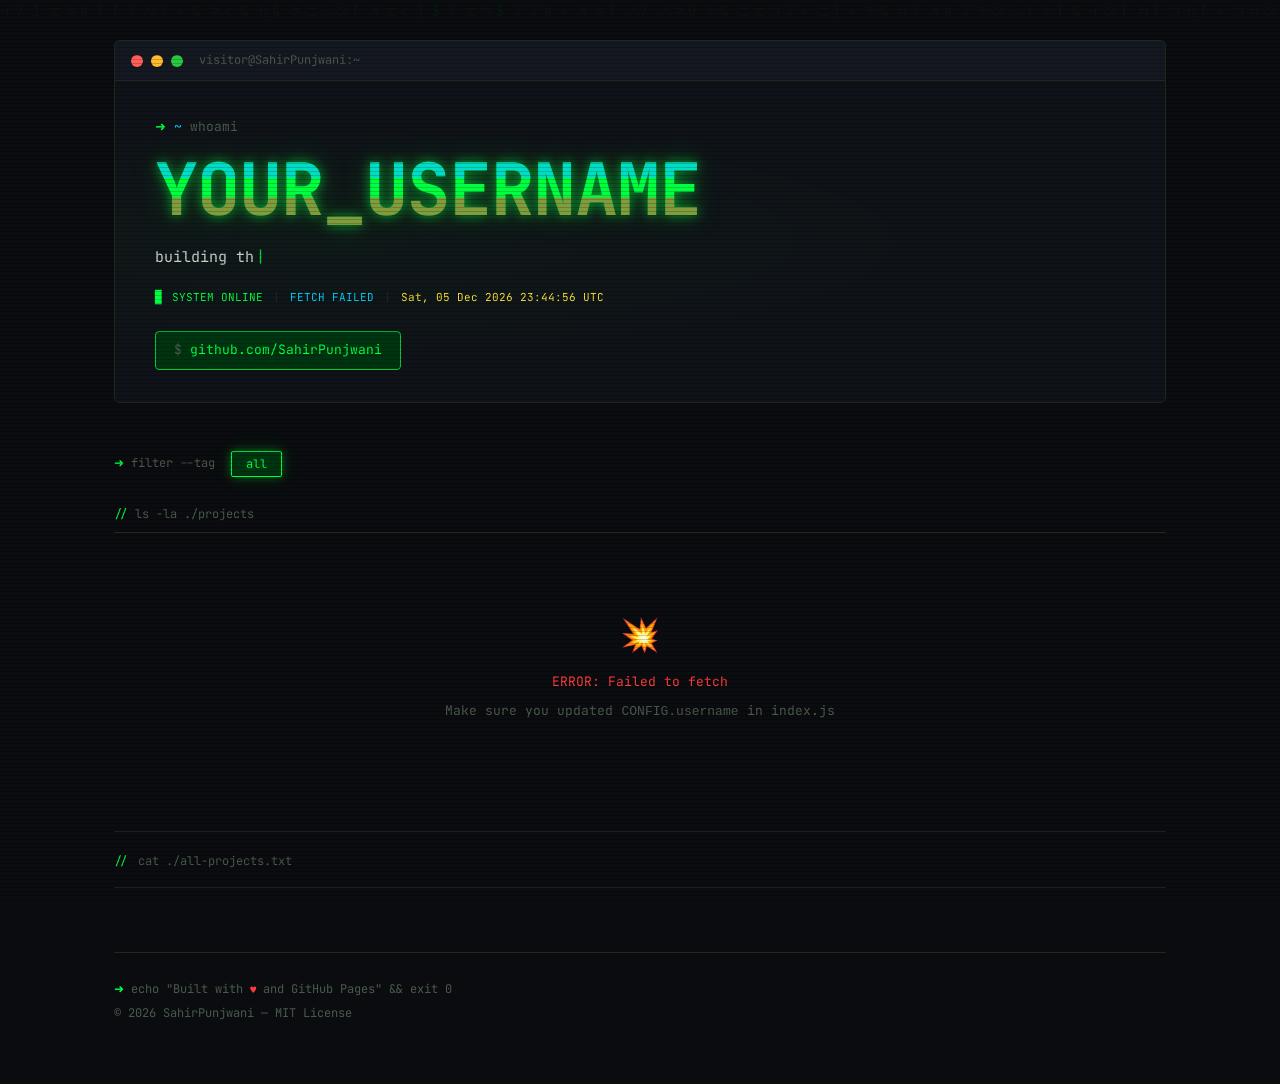
==== commit 7eba1a42: ".." ====
--- a/index.html
+++ b/index.html
@@ -3,7 +3,7 @@
 <head>
   <meta charset="UTF-8" />
   <meta name="viewport" content="width=device-width, initial-scale=1.0" />
-  <title>YOUR_USERNAME — Projects</title>
+  <title>SahirPunjwani — Projects</title>
   <link rel="stylesheet" href="index.css" />
   <link href="https://fonts.googleapis.com/css2?family=JetBrains+Mono:wght@400;600;700&family=Share+Tech+Mono&display=swap" rel="stylesheet" />
 </head>
@@ -23,7 +23,7 @@
         <span class="dot red"></span>
         <span class="dot yellow"></span>
         <span class="dot green"></span>
-        <span class="terminal-title">visitor@YOUR_USERNAME:~</span>
+        <span class="terminal-title">visitor@SahirPunjwani:~</span>
       </div>
       <div class="hero">
         <p class="prompt"><span class="green-text">➜</span> <span class="blue-text">~</span> whoami</p>
@@ -38,8 +38,8 @@
           <span id="live-time"></span>
         </div>
         <div class="header-links">
-          <a href="https://github.com/YOUR_USERNAME" target="_blank" class="btn-terminal">
-            <span class="btn-prefix">$</span> github.com/YOUR_USERNAME
+          <a href="https://github.com/sahirpunjwani" target="_blank" class="btn-terminal">
+            <span class="btn-prefix">$</span> github.com/SahirPunjwani
           </a>
         </div>
       </div>
@@ -79,7 +79,7 @@
     <!-- FOOTER -->
     <footer>
       <p><span class="green-text">➜</span> echo "Built with <span class="red-text">♥</span> and GitHub Pages" && exit 0</p>
-      <p class="dim">© <span id="year"></span> YOUR_USERNAME — MIT License</p>
+      <p class="dim">© <span id="year"></span> SahirPunjwani — MIT License</p>
     </footer>
 
   </div>
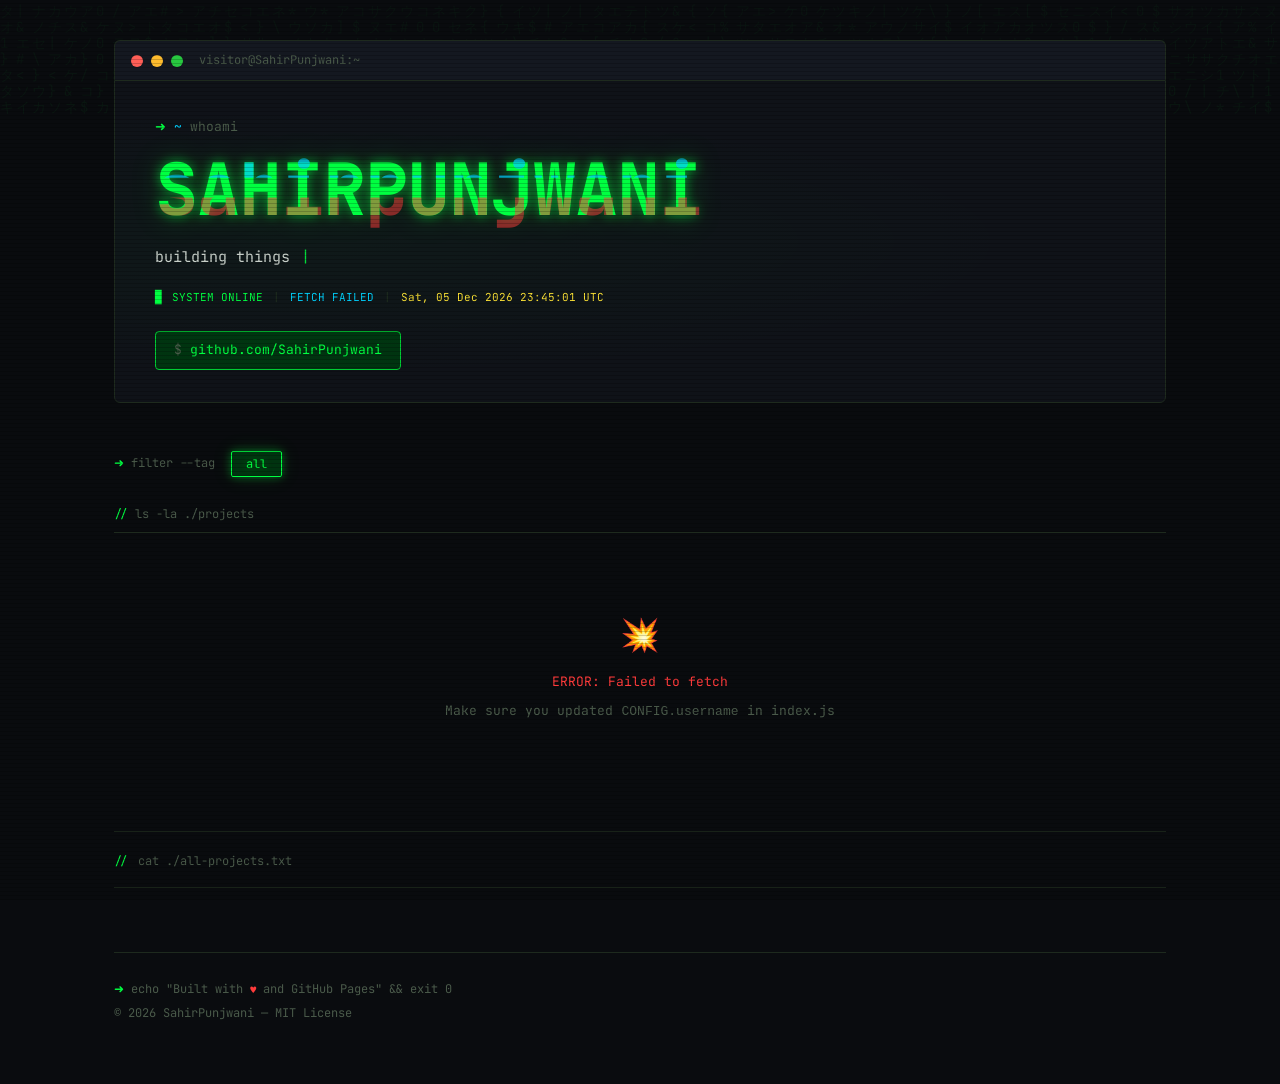
==== commit c310400d: ".." ====
--- a/index.html
+++ b/index.html
@@ -27,7 +27,7 @@
       </div>
       <div class="hero">
         <p class="prompt"><span class="green-text">➜</span> <span class="blue-text">~</span> whoami</p>
-        <h1 class="glitch" data-text="YOUR_USERNAME">YOUR_USERNAME</h1>
+        <h1 class="glitch" data-text="sahirpunjwani">SAHIRPUNJWANI</h1>
         <p class="tagline" id="typed-tagline"></p>
         <div class="status-line">
           <span class="blink">█</span>
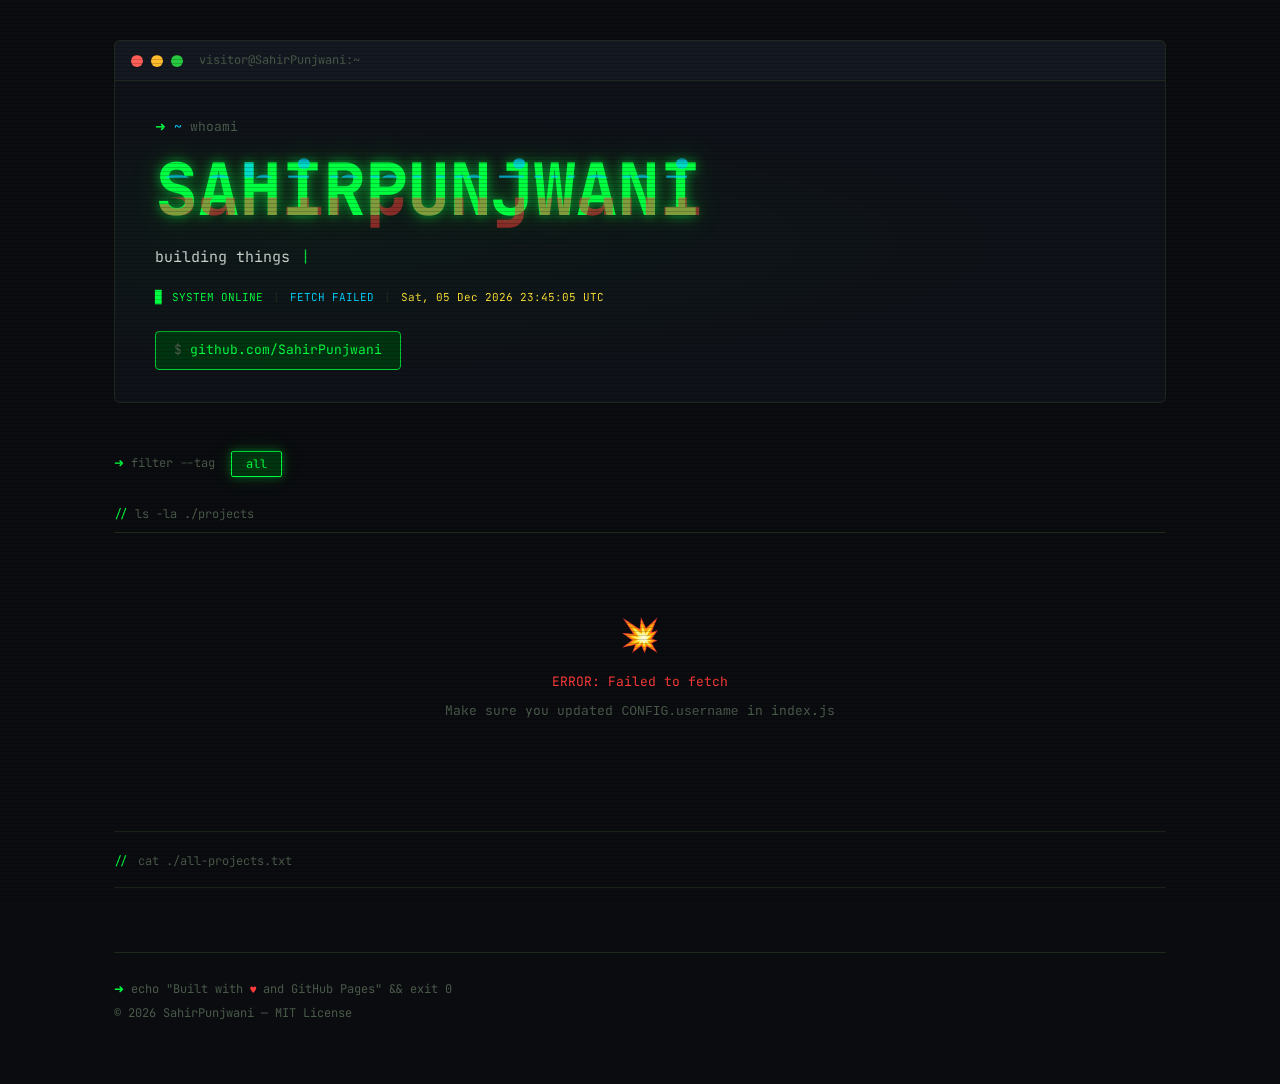
==== commit e526620c: ".." ====
--- a/index.html
+++ b/index.html
@@ -5,6 +5,7 @@
   <meta name="viewport" content="width=device-width, initial-scale=1.0" />
   <title>SahirPunjwani — Projects</title>
   <link rel="stylesheet" href="index.css" />
+  <link rel="icon" type="png" href="my-bg.png">
   <link href="https://fonts.googleapis.com/css2?family=JetBrains+Mono:wght@400;600;700&family=Share+Tech+Mono&display=swap" rel="stylesheet" />
 </head>
 <body>
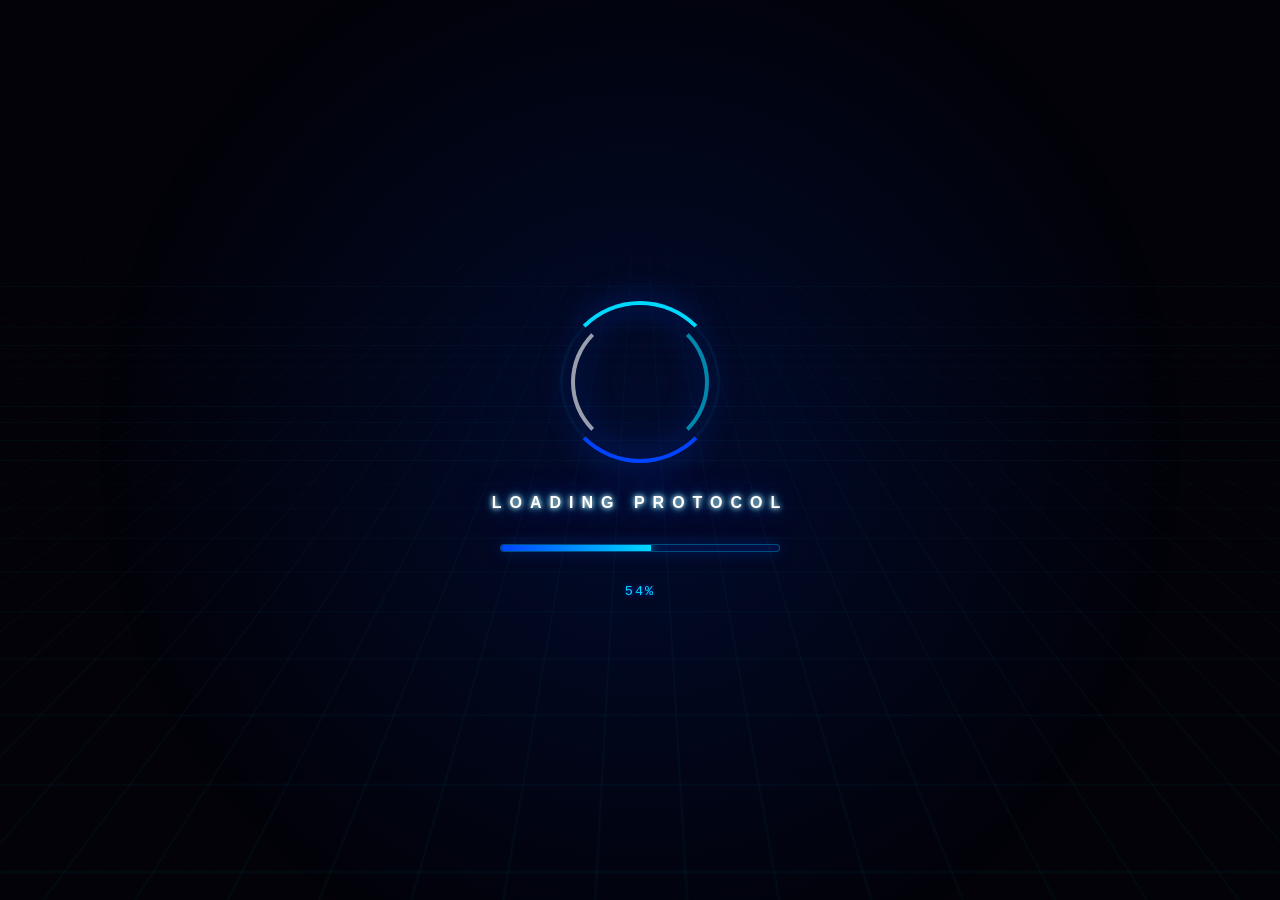
==== commit 90406561: "Create index.html" ====
--- a/index.html
+++ b/index.html
@@ -1,90 +1,189 @@
 <!DOCTYPE html>
 <html lang="en">
 <head>
-  <meta charset="UTF-8" />
-  <meta name="viewport" content="width=device-width, initial-scale=1.0" />
-  <title>SahirPunjwani — Projects</title>
-  <link rel="stylesheet" href="index.css" />
-  <link rel="icon" type="png" href="my-bg.png">
-  <link href="https://fonts.googleapis.com/css2?family=JetBrains+Mono:wght@400;600;700&family=Share+Tech+Mono&display=swap" rel="stylesheet" />
+    <meta charset="UTF-8">
+    <meta name="viewport" content="width=device-width, initial-scale=1.0">
+    <title>System Core Booting...</title>
+    <style>
+        :root {
+            --neon-blue: #00d9ff;
+            --deep-blue: #0044ff;
+            --dark-bg: #020208;
+        }
+
+        * {
+            box-sizing: border-box;
+            margin: 0;
+            padding: 0;
+        }
+
+        body {
+            background-color: var(--dark-bg);
+            font-family: 'Segoe UI', Roboto, sans-serif;
+            height: 100vh;
+            display: flex;
+            justify-content: center;
+            align-items: center;
+            overflow: hidden;
+            color: #fff;
+        }
+
+        /* Tech grid background with blue overlay */
+        body::before {
+            content: '';
+            position: absolute;
+            width: 200%;
+            height: 200%;
+            background-image: 
+                linear-gradient(rgba(0, 217, 255, 0.04) 1px, transparent 1px),
+                linear-gradient(90deg, rgba(0, 217, 255, 0.04) 1px, transparent 1px);
+            background-size: 40px 40px;
+            background-position: center;
+            transform: perspective(600px) rotateX(60deg);
+            animation: gridMove 15s linear infinite;
+            z-index: 1;
+        }
+
+        @keyframes gridMove {
+            0% { transform: perspective(600px) rotateX(60deg) translateY(0); }
+            100% { transform: perspective(600px) rotateX(60deg) translateY(40px); }
+        }
+
+        body::after {
+            content: '';
+            position: absolute;
+            width: 100%;
+            height: 100%;
+            background: radial-gradient(circle, rgba(0, 68, 255, 0.15) 0%, transparent 70%);
+            z-index: 1;
+            pointer-events: none;
+        }
+
+        .loader-container {
+            position: relative;
+            z-index: 2;
+            display: flex;
+            flex-direction: column;
+            align-items: center;
+            gap: 2rem;
+        }
+
+        /* Futuristic Blue Glowing Ring */
+        .neon-ring {
+            position: relative;
+            width: 160px;
+            height: 160px;
+            border-radius: 50%;
+            background: transparent;
+            border: 3px solid rgba(0, 217, 255, 0.05);
+            filter: drop-shadow(0 0 15px var(--deep-blue));
+        }
+
+        .neon-ring::before, .neon-ring::after {
+            content: '';
+            position: absolute;
+            border-radius: 50%;
+            border: 4px solid transparent;
+        }
+
+        .neon-ring::before {
+            top: -4px; left: -4px; right: -4px; bottom: -4px;
+            border-top-color: var(--neon-blue);
+            border-bottom-color: var(--deep-blue);
+            animation: spin 1.2s cubic-bezier(0.4, 0, 0.2, 1) infinite;
+        }
+
+        .neon-ring::after {
+            top: 8px; left: 8px; right: 8px; bottom: 8px;
+            border-left-color: #ffffff;
+            border-right-color: var(--neon-blue);
+            opacity: 0.6;
+            animation: spinReverse 2.5s linear infinite;
+        }
+
+        @keyframes spin {
+            0% { transform: rotate(0deg); }
+            100% { transform: rotate(360deg); }
+        }
+
+        @keyframes spinReverse {
+            0% { transform: rotate(360deg); }
+            100% { transform: rotate(0deg); }
+        }
+
+        .loading-text {
+            text-transform: uppercase;
+            letter-spacing: 8px;
+            font-size: 1rem;
+            font-weight: 800;
+            color: #fff;
+            text-shadow: 
+                0 0 5px #fff,
+                0 0 10px var(--neon-blue),
+                0 0 30px var(--deep-blue);
+            animation: pulse 2s ease-in-out infinite alternate;
+        }
+
+        @keyframes pulse {
+            0% { opacity: 0.7; }
+            100% { opacity: 1; }
+        }
+
+        /* Progress Bar wrapper */
+        .progress-box {
+            width: 280px;
+            height: 8px; /* Slightly thicker for visibility */
+            background: rgba(0, 68, 255, 0.15);
+            border: 1px solid rgba(0, 217, 255, 0.3);
+            box-shadow: 0 0 15px rgba(0, 68, 255, 0.3);
+            border-radius: 4px;
+            overflow: hidden; /* Ensures bar doesn't bleed out of borders */
+        }
+
+        .progress-bar {
+            height: 100%;
+            width: 0%; /* Starts at 0 */
+            background: linear-gradient(90deg, var(--deep-blue), var(--neon-blue));
+            box-shadow: 0 0 12px var(--neon-blue);
+            /* Removed the slow CSS transition so JavaScript controls it instantly */
+        }
+
+        .percentage {
+            font-size: 0.85rem;
+            color: var(--neon-blue);
+            font-family: 'Courier New', Courier, monospace;
+            letter-spacing: 2px;
+            text-shadow: 0 0 5px var(--deep-blue);
+        }
+    </style>
 </head>
 <body>
 
-  <!-- Scanline overlay -->
-  <div class="scanlines"></div>
+    <div class="loader-container">
+        <div class="neon-ring"></div>
+        <div class="loading-text">LOADING PROTOCOL</div>
+        <div class="progress-box">
+            <div class="progress-bar" id="progress"></div>
+        </div>
+        <div class="percentage" id="percent-text">00%</div>
+    </div>
 
-  <!-- Matrix rain canvas -->
-  <canvas id="matrix-canvas"></canvas>
-
-  <div class="container">
-
-    <!-- HEADER -->
-    <header id="header">
-      <div class="terminal-bar">
-        <span class="dot red"></span>
-        <span class="dot yellow"></span>
-        <span class="dot green"></span>
-        <span class="terminal-title">visitor@SahirPunjwani:~</span>
-      </div>
-      <div class="hero">
-        <p class="prompt"><span class="green-text">➜</span> <span class="blue-text">~</span> whoami</p>
-        <h1 class="glitch" data-text="sahirpunjwani">SAHIRPUNJWANI</h1>
-        <p class="tagline" id="typed-tagline"></p>
-        <div class="status-line">
-          <span class="blink">█</span>
-          <span id="status-text">SYSTEM ONLINE</span>
-          <span class="sep">|</span>
-          <span id="project-count">0 REPOS LOADED</span>
-          <span class="sep">|</span>
-          <span id="live-time"></span>
-        </div>
-        <div class="header-links">
-          <a href="https://github.com/sahirpunjwani" target="_blank" class="btn-terminal">
-            <span class="btn-prefix">$</span> github.com/SahirPunjwani
-          </a>
-        </div>
-      </div>
-    </header>
-
-    <!-- FILTER BAR -->
-    <section class="filter-bar" id="filter-bar">
-      <span class="prompt-inline"><span class="green-text">➜</span> filter --tag</span>
-      <div class="tags" id="tag-filters">
-        <button class="tag active" data-tag="all">all</button>
-      </div>
-    </section>
-
-    <!-- PROJECTS GRID -->
-    <main>
-      <div class="section-header">
-        <span class="green-text">// </span>ls -la ./projects
-      </div>
-      <div class="grid" id="projects-grid">
-        <!-- Populated by JS -->
-      </div>
-    </main>
-
-    <!-- ALL PROJECTS LINKS DIRECTORY -->
-    <section class="links-section">
-      <hr class="section-hr" />
-      <div class="links-header">
-        <span class="green-text">// </span>cat ./all-projects.txt
-        <span class="links-count" id="links-count"></span>
-      </div>
-      <div class="links-list" id="links-list">
-        <!-- Populated by JS -->
-      </div>
-      <hr class="section-hr" />
-    </section>
-
-    <!-- FOOTER -->
-    <footer>
-      <p><span class="green-text">➜</span> echo "Built with <span class="red-text">♥</span> and GitHub Pages" && exit 0</p>
-      <p class="dim">© <span id="year"></span> SahirPunjwani — MIT License</p>
-    </footer>
-
-  </div>
-
-  <script src="index.js"></script>
+    <script>
+        const progressBar = document.getElementById('progress');
+        const percentText = document.getElementById('percent-text');
+        
+        let width = 0;
+        const loadingInterval = setInterval(() => {
+            if (width >= 100) {
+                clearInterval(loadingInterval);
+                window.location.href = "index2.html"; 
+            } else {
+                width++;
+                // Explicitly setting width via template literal strings to bypass browser lag
+                progressBar.style.width = `${width}%`;
+                percentText.textContent = width < 10 ? `0${width}%` : `${width}%`;
+            }
+        }, 35); 
+    </script>
 </body>
-</html>+</html>
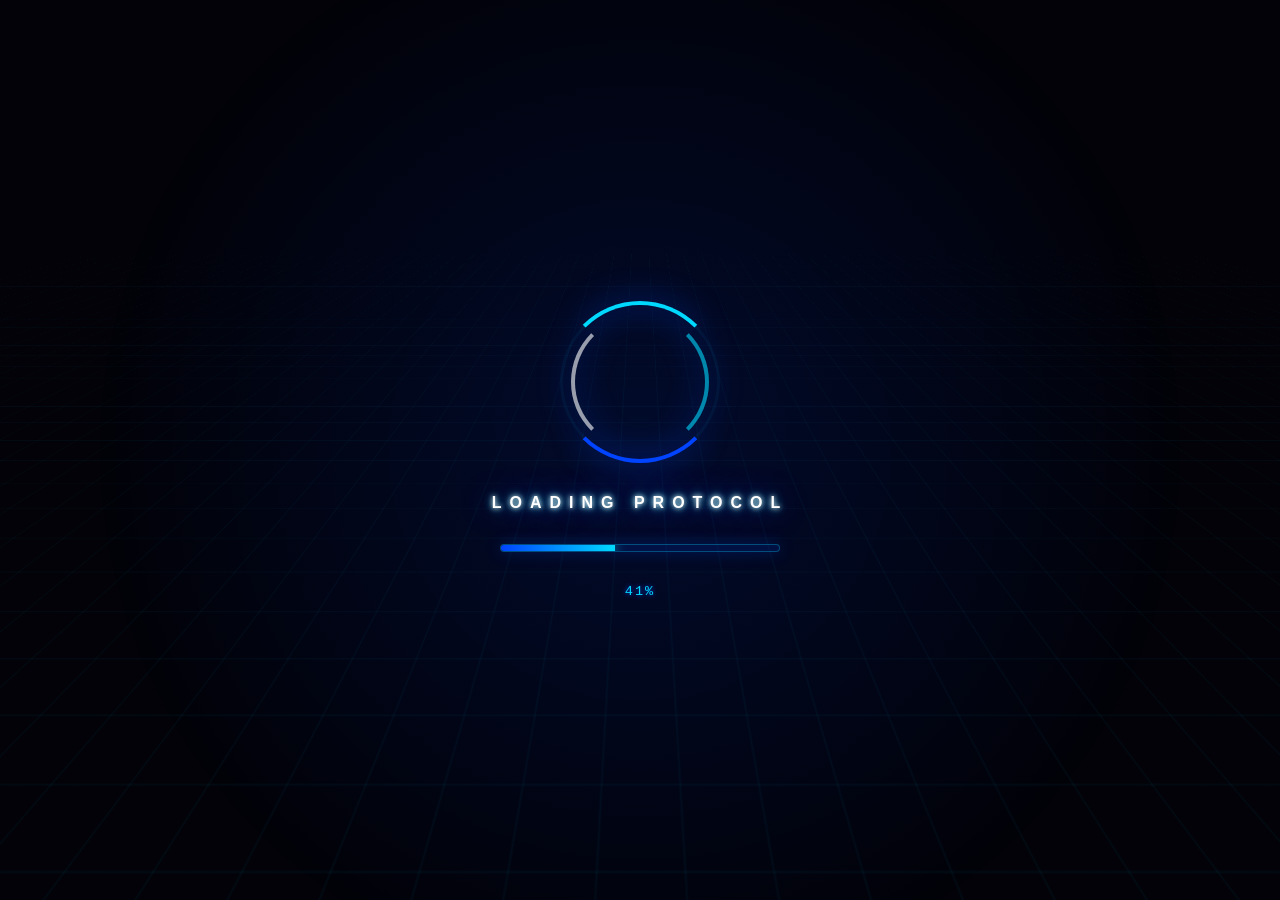
==== commit 1ccb9f60: "Update index.html" ====
--- a/index.html
+++ b/index.html
@@ -176,7 +176,7 @@
         const loadingInterval = setInterval(() => {
             if (width >= 100) {
                 clearInterval(loadingInterval);
-                window.location.href = "index2.html"; 
+                window.location.href = "https://sahirpunjwani.github.io/home"; 
             } else {
                 width++;
                 // Explicitly setting width via template literal strings to bypass browser lag
